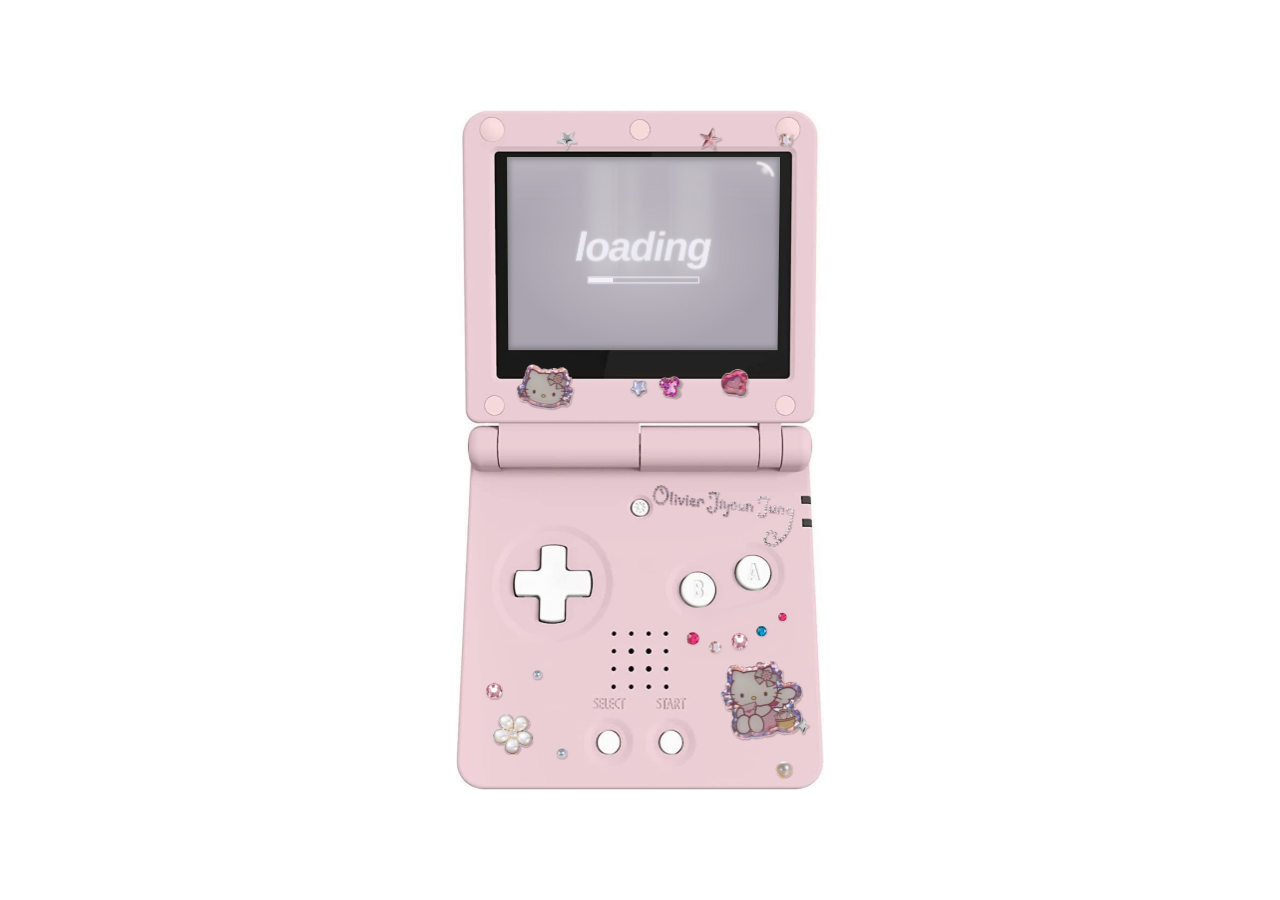
==== index.html @ 1cf64d6c "Show venues under each selected work; mark presented talks; drop two in-progress items - Add the ven" ====
<!DOCTYPE html>
<html lang="en">
<head>
<meta charset="UTF-8">
<meta name="viewport" content="width=device-width, initial-scale=1.0">
<title>Olivier Jiyoun Jung</title>
<meta name="description" content="Olivier Jiyoun Jung — speech, language, and the people between them.">
<link rel="preconnect" href="https://fonts.googleapis.com">
<link rel="preconnect" href="https://fonts.gstatic.com" crossorigin>
<link href="https://fonts.googleapis.com/css2?family=DotGothic16&family=Pixelify+Sans:wght@500;600&family=Roboto+Condensed:ital,wght@1,800&family=Arimo:ital,wght@1,700&display=swap" rel="stylesheet">
<link rel="preload" as="image" href="./assets/v2/gba.png">
<link rel="stylesheet" href="./site.css?v=20260922234842">
</head>
<body class="booting">

<!-- ═══ Boot: GBA loading screen ═══ -->
<section id="boot" class="view gba-view" aria-label="Loading">
  <div class="gba" id="boot-gba">
    <img class="gba-img" src="./assets/v2/gba.png" alt="A pink Game Boy Advance SP decorated with stickers and a rhinestone name sticker">
    <div class="lcd lcd-boot">
      <img src="./assets/v2/lcd-boot.jpg" alt="">
      <i class="boot-fill" id="boot-fill"></i>
      <span class="sr">Olivier Jiyoun Jung — loading</span>
    </div>
    <button class="hot hot-a" data-skip aria-label="A button — skip loading"></button>
    <button class="hot hot-start" data-skip aria-label="Start button — skip loading"></button>
  </div>
</section>
<div id="flash" aria-hidden="true"></div>

<main id="site">

<!-- ═══ Home: Finder ═══ -->
<section id="home" class="view finder-view" aria-label="Home">
<div class="stage stage-home">
  <div class="win win-home">
    <div class="win-title"><span class="box close" aria-hidden="true"></span><h1>olivier's icons ♪</h1><span class="box zoom" aria-hidden="true"></span><span class="box collapse" aria-hidden="true"></span></div>
    <div class="win-info">7 items, 2026 MB available</div>
    <div class="win-main"><div class="win-body">
      <nav class="folders" aria-label="Sections">
        <a class="folder" href="#about" data-go="about"><img src="./assets/v2/folder-1.png" alt=""><span>about me.1</span></a>
        <a class="folder" href="#academic" data-go="academic"><img src="./assets/v2/folder-2.png" alt=""><span>academic path.2</span></a>
        <a class="folder" href="#works" data-go="works"><img src="./assets/v2/folder-3.png" alt=""><span>selected works.3</span></a>
        <a class="folder" href="#research" data-go="research"><img src="./assets/v2/folder-4.png" alt=""><span>research &amp; work.4</span></a>
        <a class="folder" href="#instruments" data-go="instruments"><img src="./assets/v2/folder-5.png" alt=""><span>instruments of<br>the trade.5</span></a>
        <a class="folder" href="#honors" data-go="honors"><img src="./assets/v2/folder-6.png" alt=""><span>honors &amp; awards.6</span></a>
        <a class="folder" href="#guestbook" data-go="guestbook"><img src="./assets/v2/folder-7.png" alt=""><span>guestbook.7</span></a>
      </nav>
    </div>
      <div class="vs" aria-hidden="true"><i class="up"></i><i class="thumb"></i><i class="down"></i></div><div class="hs" aria-hidden="true"><i class="lt"></i><i class="rt"></i></div><div class="grow" aria-hidden="true"></div>
    </div>
  </div>

  <div class="alert" id="alert" role="dialog" aria-label="1 message from olivier">
    <img src="./assets/v2/popup.png" alt="message — 1 message from olivier">
    <button class="a-close" data-close-alert aria-label="Close message"></button>
    <button class="a-ok" data-go="say" aria-label="OK — open the message">OK</button>
  </div>
</div>
</section>

<!-- ═══ About me: PictoChat ═══ -->
<section id="about" class="view picto-view" aria-label="About me">
<div class="stage">
  <div class="picto">
    <div class="picto-head"><button class="xbox" data-home aria-label="Close">✕</button></div>
    <div class="picto-main">
      <div class="tools-wrap"><img class="tools" src="./assets/v2/tools.png" alt=""><button type="button" class="t-up" aria-label="Scroll up"></button><button type="button" class="t-down" aria-label="Scroll down"></button></div>
      <div class="memo memo-about">
        <div class="memo-row memo-top"><span class="tag">about me ♡</span></div>
        <div class="memo-text">
          <p>My research studies the quality of human conversation — and the points where it breaks down — through speech.</p>
          <p>I model dialogue from two directions at once: what is said, through language and LLM-based analysis, and how it is said, through prosody and timing. Each direction captures what the other misses, and reading them together surfaces what neither shows alone: depth and responsiveness in facilitated group dialogue, early traces of cognitive and affective decline in how a person talks, and the shifts in trust and memory that follow when a voice turns out to be synthetic.</p>
          <p>Working across Speech and Language Processing, Human–AI Interaction, and Computational Communication, I build interpretable models to understand how people communicate, connect, and respond through speech.</p>
          <p>Speech &amp; Language Processing · Human–AI Interaction · Computational Communication</p>
        </div>
      </div>
    </div>
    <img class="keyboard" src="./assets/v2/keyboard.png" alt="">
  </div>
</div>
</section>

<!-- ═══ Academic path ═══ -->
<section id="academic" class="view finder-view" aria-label="Academic path">
<div class="stage">
  <div class="win">
    <div class="win-title"><button class="box close" data-home aria-label="Close"></button><h2>academic path</h2><span class="box zoom" aria-hidden="true"></span><span class="box collapse" aria-hidden="true"></span></div>
    <div class="win-info">3 items</div>
    <div class="win-main"><div class="win-body">
      <div class="list cols-3">
        <div class="lh"><span>Degree</span><span>Institution</span><span>Period</span></div>
        <div class="lr"><div><b>M.A., Communication &amp; Media</b><small>Advisor: Prof. Jiyoung Kang<br>GPA 4.44 / 4.5 · expected Aug 2027</small></div><div>Ewha Womans University<span class="br"></span>Seoul</div><div>Mar 2025 —<span class="br dash"></span>Aug 2027</div></div>
        <div class="lr"><div><b>Exchange Student, Applied Science</b></div><div>University of Applied Sciences and Arts Northwestern Switzerland (FHNW)<span class="br"></span>Basel</div><div>Aug 2023 —<span class="br dash"></span>Feb 2024</div></div>
        <div class="lr"><div><b>B.A., Communication &amp; Media</b><small>Scranton Honors Program<br>GPA 4.32 / 4.5 · Summa Cum Laude</small></div><div>Ewha Womans University<span class="br"></span>Seoul</div><div>Mar 2021 —<span class="br dash"></span>Feb 2025</div></div>
      </div>
    </div>
      <div class="vs" aria-hidden="true"><i class="up"></i><i class="thumb"></i><i class="down"></i></div><div class="hs" aria-hidden="true"><i class="lt"></i><i class="rt"></i></div><div class="grow" aria-hidden="true"></div>
    </div>
  </div>
</div>
</section>

<!-- ═══ Selected works ═══ -->
<section id="works" class="view finder-view" aria-label="Selected works">
<div class="stage">
  <div class="win">
    <div class="win-title"><button class="box close" data-home aria-label="Close"></button><h2>selected works ♪</h2><span class="box zoom" aria-hidden="true"></span><span class="box collapse" aria-hidden="true"></span></div>
    <div class="win-info">10 items, 3 with links</div>
    <div class="win-main"><div class="win-body">
      <div class="list cols-works">
        <div class="lh"><span>Name</span><span>Status</span><span>Date</span><span>Link</span></div>
        <div class="lr doc on"><div><b>Listening Between the Lines: Joint Learning of ASR Embeddings and LLM-Augmented Linguistics for Dementia Detection</b><small>INTERSPEECH 2026</small></div><div>Accepted</div><div>2026</div><div><a href="https://arxiv.org/abs/2606.30675" target="_blank" rel="noopener">arXiv »</a></div></div>
        <div class="lr doc on"><div><b>LoRA-Tuned Large Language Models for Dementia Detection via Multi-View Speech-Derived Features</b><small>INTERSPEECH 2026</small></div><div>Accepted</div><div>2026</div><div><a href="https://arxiv.org/abs/2606.28445" target="_blank" rel="noopener">arXiv »</a></div></div>
        <div class="lr doc on"><div><b>South Korean V-Tuber Visual Conventions within Korea–Japan Cultural Circuits</b><small><i>Asian Communication Research</i>, 23(2)</small></div><div>Published</div><div>2026</div><div><a href="https://doi.org/10.20879/acr.2026.23.014" target="_blank" rel="noopener">DOI »</a></div></div>
        <div class="lr doc on"><div><b>Labeled AI Covers Reduce False Memories of Unlabeled Ones Without Improving Auditory Discrimination</b><small>Auditory Perception, Cognition, and Action Meeting (APCAM 2026)</small></div><div>Presented</div><div>2026</div><div class="na">—</div></div>
        <div class="lr doc on"><div><b>Comparing Neural Responses to Human and Social Robot Interlocutors: An EEG Study on CASA and Perceived Pleasantness, Importance, and Cooperativeness</b><small>International Communication Association (ICA) 76th Annual Conference</small></div><div>Presented</div><div>2026</div><div class="na">—</div></div>
        <div class="lr doc on"><div><b>Analyzing V-Tuber Visual Tropes in South Korea Through Korea–Japan Media Circuits</b><small>National Communication Association (NCA) 111th Annual Convention</small></div><div>Presented</div><div>2025</div><div class="na">—</div></div>
        <div class="lr doc"><div><b>Hearing Is Not Remembering: Labeled AI Exposure Protects Memory Without Improving Discrimination of Deepfake Audio</b><small>ACM CHI 2027</small></div><div>Under Review</div><div>2027</div><div class="na">—</div></div>
        <div class="lr doc"><div><b>Toward a Neurocognitive Account of CASA: EEG Evidence from Human and ChatGPT-Enabled Social Robot Conversation</b><small><i>Computers in Human Behavior</i></small></div><div>Under Review</div><div>2026</div><div class="na">—</div></div>
        <div class="lr doc"><div><b>How Policy Shapes Media Narratives of Environmental Risk: A Nine-Year Analysis of Particulate Matter News Coverage in South Korea</b></div><div>In Progress</div><div>2026</div><div class="na">—</div></div>
        <div class="lr doc"><div><b>Multimodal Depression Detection from Clinical Interviews via Speech-Text Feature Fusion</b></div><div>In Progress</div><div class="na">—</div><div class="na">—</div></div>
      </div>
    </div>
      <div class="vs" aria-hidden="true"><i class="up"></i><i class="thumb"></i><i class="down"></i></div><div class="hs" aria-hidden="true"><i class="lt"></i><i class="rt"></i></div><div class="grow" aria-hidden="true"></div>
    </div>
  </div>
</div>
</section>

<!-- ═══ Research & work ═══ -->
<section id="research" class="view finder-view" aria-label="Research and work">
<div class="stage">
  <div class="win">
    <div class="win-title"><button class="box close" data-home aria-label="Close"></button><h2>research &amp; work</h2><span class="box zoom" aria-hidden="true"></span><span class="box collapse" aria-hidden="true"></span></div>
    <div class="win-info">4 items, 2 current</div>
    <div class="win-main"><div class="win-body">
      <div class="list cols-3">
        <div class="lh"><span>Role</span><span>Organization</span><span>Period</span></div>
        <div class="lr"><div><b>Research Collaborator</b><small>Operationalizing interpersonal communication constructs — self-disclosure, partner responsiveness, narrative structure — as measurable features of group dialogue.<br>Leading the audio analysis, building a speech pipeline to test how prosody complements text-based measures.</small></div><div>MIT Media Lab<span class="br"></span>Center for Constructive Communication<span class="br"></span>Cambridge, MA</div><div>May 2026 —<span class="br dash"></span>Present</div></div>
        <div class="lr"><div><b>AI Research Scientist Intern</b><small>Developed speech AI and LLM systems; extracted discourse and conversational features.<br>Implemented and fine-tuned deep models in PyTorch for speech &amp; language processing.</small></div><div>NAVER Cloud<span class="br"></span>HCX Application AI Modeling Team<span class="br"></span>Seongnam</div><div>Nov 2025 —<span class="br dash"></span>May 2026</div></div>
        <div class="lr"><div><b>Graduate Research Assistant</b><small>Independent research on AI-mediated communication and computational media.<br>Interdisciplinary collaborations across communication, HCI, and AI.</small></div><div>Ewha Womans University<span class="br"></span>Division of Communication &amp; Media<span class="br"></span>Seoul</div><div>Mar 2025 —<span class="br dash"></span>Present</div></div>
        <div class="lr"><div><b>Teaching Assistant</b><small>Supported instruction for Communication and Society.</small></div><div>Ewha Womans University<span class="br"></span>Communication and Society<span class="br"></span>Seoul</div><div>2025</div></div>
      </div>
    </div>
      <div class="vs" aria-hidden="true"><i class="up"></i><i class="thumb"></i><i class="down"></i></div><div class="hs" aria-hidden="true"><i class="lt"></i><i class="rt"></i></div><div class="grow" aria-hidden="true"></div>
    </div>
  </div>
</div>
</section>

<!-- ═══ Instruments ═══ -->
<section id="instruments" class="view finder-view" aria-label="Instruments of the trade">
<div class="stage">
  <div class="win">
    <div class="win-title"><button class="box close" data-home aria-label="Close"></button><h2>instruments of the trade</h2><span class="box zoom" aria-hidden="true"></span><span class="box collapse" aria-hidden="true"></span></div>
    <div class="win-info">4 groups, 19 tools</div>
    <div class="win-main"><div class="win-body">
      <div class="list cols-2">
        <div class="lh"><span>Category</span><span>Tools</span></div>
        <div class="lr"><div><b>Programming</b></div><div class="big">Python · R · JavaScript · LaTeX</div></div>
        <div class="lr"><div><b>Machine Learning</b></div><div class="big">PyTorch · Deep Learning · NLP · LLM Fine-tuning · Speech Processing · Computer Vision</div></div>
        <div class="lr"><div><b>Research</b></div><div class="big">SPSS · PsychoPy · EEG · Unreal Engine (VR)</div></div>
        <div class="lr"><div><b>Audio &amp; Creative</b></div><div class="big">Ableton Live · Logic Pro · Melodyne · Adobe Photoshop · Microsoft Office</div></div>
      </div>
    </div>
      <div class="vs" aria-hidden="true"><i class="up"></i><i class="thumb"></i><i class="down"></i></div><div class="hs" aria-hidden="true"><i class="lt"></i><i class="rt"></i></div><div class="grow" aria-hidden="true"></div>
    </div>
  </div>
</div>
</section>

<!-- ═══ Honors ═══ -->
<section id="honors" class="view finder-view" aria-label="Honors and awards">
<div class="stage">
  <div class="win">
    <div class="win-title"><button class="box close" data-home aria-label="Close"></button><h2>honors &amp; awards</h2><span class="box zoom" aria-hidden="true"></span><span class="box collapse" aria-hidden="true"></span></div>
    <div class="win-info">7 items</div>
    <div class="win-main"><div class="win-body">
      <div class="list cols-3">
        <div class="lh"><span>Award</span><span>Awarded by</span><span>Year</span></div>
        <div class="lr"><div><b>Excellence Ewha-in Scholarship</b><small>$10,000</small></div><div>Ewha Womans University</div><div>2025–2026</div></div>
        <div class="lr"><div><b>Summa Cum Laude</b></div><div>Ewha Womans University</div><div>2025</div></div>
        <div class="lr"><div><b>Student Travel Grant</b><small>NCA 111th Convention</small></div><div>National Communication Association</div><div>2025</div></div>
        <div class="lr"><div><b>Departmental Academic Excellence Scholarship</b></div><div>Ewha Womans University</div><div>2024</div></div>
        <div class="lr"><div><b>FHNW International Merit Scholarship</b></div><div>University of Applied Sciences and Arts Northwestern Switzerland</div><div>2023</div></div>
        <div class="lr"><div><b>Excellence Award</b><small>5th Investigative Reporting Contest</small></div><div>Korea News Agency Commission</div><div>2022</div></div>
        <div class="lr"><div><b>Highest Honors</b><small>all semesters</small></div><div>Ewha Womans University</div><div>2021–2025</div></div>
      </div>
    </div>
      <div class="vs" aria-hidden="true"><i class="up"></i><i class="thumb"></i><i class="down"></i></div><div class="hs" aria-hidden="true"><i class="lt"></i><i class="rt"></i></div><div class="grow" aria-hidden="true"></div>
    </div>
  </div>
</div>
</section>

<!-- ═══ Guestbook: rate + write (PictoChat) ═══ -->
<section id="guestbook" class="view picto-view" aria-label="Guestbook — leave a note">
<div class="stage">
  <form class="picto" id="gb-form" autocomplete="off">
    <div class="picto-head"><button type="button" class="xbox" data-home aria-label="Close">✕</button></div>
    <div class="picto-main">
      <div class="tools-wrap"><img class="tools" src="./assets/v2/tools.png" alt=""><button type="button" class="t-up" aria-label="Scroll up"></button><button type="button" class="t-down" aria-label="Scroll down"></button></div>
      <div class="memo memo-about memo-gb">
        <div class="memo-row memo-top"><span class="tag">guestbook ♡</span></div>
        <div class="memo-text">
          <p>rate your experience, then leave a note ♡</p>
          <div class="gb-line"><span class="gb-lab">hearts</span><span class="stars" id="rate-stars" role="radiogroup" aria-label="Rating">
            <button type="button" data-v="1" aria-label="1 heart"></button><button type="button" data-v="2" aria-label="2 hearts"></button><button type="button" data-v="3" aria-label="3 hearts"></button><button type="button" data-v="4" aria-label="4 hearts"></button><button type="button" data-v="5" aria-label="5 hearts"></button>
          </span></div>
          <label class="gb-line"><span class="gb-lab">nickname</span><input id="gb-name" maxlength="30" placeholder="your name"></label>
          <label class="gb-line"><span class="gb-lab">message</span><input id="gb-message" maxlength="100" placeholder="say something nice ♡"></label>
        </div>
      </div>
    </div>
    <div class="kb-wrap">
      <img class="keyboard" src="./assets/v2/keyboard.png" alt="">
      <button type="submit" class="hot hot-enter" aria-label="Enter — sign the guestbook"></button>
      <button type="submit" class="hot hot-send" aria-label="Send — sign the guestbook"></button>
    </div>
  </form>
</div>
</section>

<!-- ═══ Guestbook: wall ═══ -->
<section id="wall" class="view finder-view" aria-label="Guestbook entries">
<div class="stage">
  <div class="win">
    <div class="win-title"><button class="box close" data-home aria-label="Close"></button><h2>guestbook ♪</h2><span class="box zoom" aria-hidden="true"></span><span class="box collapse" aria-hidden="true"></span></div>
    <div class="win-info" id="gb-info">loading entries…</div>
    <div class="win-main"><div class="win-body">
      <div class="list cols-gb" id="gb-list">
        <div class="lh"><span>Nickname</span><span>Message</span><span>Date</span></div>
      </div>
    </div>
      <div class="vs" aria-hidden="true"><i class="up"></i><i class="thumb"></i><i class="down"></i></div><div class="hs" aria-hidden="true"><i class="lt"></i><i class="rt"></i></div><div class="grow" aria-hidden="true"></div>
    </div>
  </div>
</div>
</section>

<!-- ═══ Say hello: GBA message ═══ -->
<section id="say" class="view gba-view" aria-label="Say hello">
  <div class="gba" id="say-gba">
    <img class="gba-img" src="./assets/v2/gba.png" alt="">
    <div class="lcd lcd-msg">
      <img src="./assets/v2/lcd-say.jpg" alt="olivier: open to research collabs, speaking invitations and good conversations">
      <a class="row r-email" href="mailto:olivierjiyounjung@gmail.com"><span class="sr">Email</span></a>
      <a class="row r-li" href="https://www.linkedin.com/in/olivier-jiyoun-jung-290287389" target="_blank" rel="noopener"><span class="sr">LinkedIn</span></a>
      <a class="row r-cv" href="./CV_OJJ.pdf" target="_blank"><span class="sr">CV (PDF)</span></a>
      <button class="row r-back" data-home><span class="sr">Back</span></button>
    </div>
    <button class="hot hot-a" data-home aria-label="A button — back home"></button>
    <button class="hot hot-b" data-home aria-label="B button — back home"></button>
    <button class="hot hot-dpad" data-home aria-label="D-pad — back home"></button>
    <button class="hot hot-start" data-home aria-label="Start — back home"></button>
  </div>
</section>

</main>

<script src="./site.js?v=20260922234842"></script>
</body>
</html>
---- site.css ----
/* Olivier Jiyoun Jung — v2 "pink Game Boy + Mac OS 8" site.
   Palette and sizes follow the Figma file "olivierjyjung — welcome redesign". */
:root {
  --bg: #FCE9F1;        /* window / pictochat background */
  --panel: #FEEDF7;     /* buttons, info bar, memo */
  --pink: #FFB9E7;      /* the one accent pink */
  --choc: #7B4F3A;      /* outlines, arrows */
  --choc-dk: #5E3A2A;   /* window edge + shadow */
  --gray: #ABA1AA;
  --ink: #1A0714;
  --sub: #7A4E68;
  --link: #D6479C;
  --pix: 'DotGothic16', 'MS Gothic', monospace;
}
* { box-sizing: border-box; }
html, body { margin: 0; }
body { background: #fff; color: var(--ink); font-family: var(--pix); }
button { font: inherit; color: inherit; background: none; border: 0; padding: 0; cursor: pointer; }
a { color: inherit; }
img { display: block; }

/* ─── views (desktop: one at a time) ─── */
.view { min-height: 100vh; min-height: 100dvh; display: none; align-items: center; justify-content: center; padding: 48px 24px; }
.view.on { display: flex; animation: fadeIn .25s ease-out; }
@keyframes fadeIn { from { opacity: 0; } }
body.booting #site { display: none; }
body:not(.booting) #boot { display: none; }
#boot { display: flex; }

/* ─── Game Boy ─── */
.gba { position: relative; height: min(88vh, 680px); aspect-ratio: 737 / 1360; }
.gba-img { width: 100%; height: 100%; user-select: none; -webkit-user-drag: none; }
.lcd {
  position: absolute; left: 13.84%; top: 6.9%; width: 74.15%; height: 28.42%;
  clip-path: polygon(0 0, 100% 0, 99.01% 100%, .49% 100%);
  container-type: inline-size; overflow: hidden;
}
.lcd-in { position: absolute; inset: 0; }
.hot { position: absolute; border-radius: 50%; background: transparent; transform: translate(-50%, -50%); }
.hot:focus-visible { outline: 2px dashed var(--link); }
.hot-a     { left: 80.7%; top: 67.8%; width: 11%; aspect-ratio: 1; }
.hot-b     { left: 65.7%; top: 70.5%; width: 11%; aspect-ratio: 1; }
.hot-dpad  { left: 26.7%; top: 69.6%; width: 20%; aspect-ratio: 1; }
.hot-start { left: 58.3%; top: 92.8%; width: 9%;  aspect-ratio: 1; }

/* boot LCD — Figma render of the IMG_7905 loading screen; only the bar fill is live */
.lcd > img { position: absolute; inset: 0; width: 100%; height: 100%; }
.boot-fill { position: absolute; left: 30.055%; top: 52.52%; height: 2.07%; width: 3.19%; background: #F4F2F8; box-shadow: 0 0 1.4cqw rgba(255,255,255,.4); }
.sr { position: absolute; width: 1px; height: 1px; overflow: hidden; clip: rect(0 0 0 0); white-space: nowrap; }

/* boot → home: zoom into the LCD, flash white */
#boot-gba { transform-origin: 50% 21%; transition: transform .6s ease-in; }
#boot.zoom #boot-gba { transform: scale(4.6); }
#flash { position: fixed; inset: 0; background: #fff; opacity: 0; pointer-events: none; z-index: 50; transition: opacity .45s ease-out; }
#flash.on { opacity: 1; transition-duration: .5s; transition-timing-function: ease-in; }

/* say-hi LCD — Figma render; menu rows are link hotspots */
.lcd .row { position: absolute; left: 5.72%; width: 87.45%; height: 10.69%; display: block; }
.r-email { top: 53.89%; } .r-li { top: 64.47%; } .r-cv { top: 75.04%; }
.lcd .r-back { left: 79%; top: 86.5%; width: 17%; height: 11%; }
.lcd .row:hover, .lcd .row:focus-visible { background: rgba(46,42,51,.16); outline: none; }
.lcd .r-email:hover, .lcd .r-email:focus-visible { background: rgba(255,255,255,.12); }
#say.buzz #say-gba { animation: buzz .32s linear 1; }
@keyframes buzz { 0%,100% { transform: none; } 15% { transform: translateX(9px); } 35% { transform: translateX(-8px); } 55% { transform: translateX(6px); } 75% { transform: translateX(-4px); } }
#say.dim .lcd-msg > img { filter: brightness(.8); }

/* ─── Mac OS 8 Finder window ─── */
.win { position: relative; width: min(960px, 100%); background: var(--bg); border: 2px solid var(--choc-dk); box-shadow: 4px 4px 0 rgba(94,58,42,.22); display: flex; flex-direction: column; }
.win-home { width: min(820px, 100%); }
.win-title { position: relative; height: 38px; display: flex; align-items: center; justify-content: center; }
.win-title::before { content: ''; position: absolute; left: 44px; right: 76px; top: 9px; height: 22px;
  background: repeating-linear-gradient(var(--pink) 0 1.5px, #fff 1.5px 2.5px, transparent 2.5px 4px); }
.win-title h1, .win-title h2 { position: relative; margin: 0; padding: 0 10px; background: var(--bg); font: 20px/29px var(--pix); font-weight: 400; }
.box { position: absolute; top: 8px; width: 22px; height: 22px; background: var(--panel); border: 1.5px solid var(--choc);
  box-shadow: inset 2px 2px 0 #fff, inset -2px -2px 0 var(--pink); }
.box.close { left: 12px; } .box.zoom { right: 40px; } .box.collapse { right: 12px; }
.box.zoom::after { content: ''; position: absolute; left: 3.5px; top: 3.5px; width: 12px; height: 10px; border: 1.5px solid var(--choc); }
.box.collapse::after { content: ''; position: absolute; left: 3.5px; width: 12px; top: 4.5px; height: 6.5px; border-top: 1.5px solid var(--choc); border-bottom: 1.5px solid var(--choc); }
button.box:hover { background: var(--pink); }
.win-info { margin: 2px 8px 6px; height: 44px; display: flex; align-items: center; justify-content: center; background: var(--panel); border: 1.5px solid var(--pink); font-size: 19px; position: relative; }
.win-info::before { content: ''; position: absolute; left: 11px; top: 9px; width: 20px; height: 20px;
  background: linear-gradient(90deg, var(--pink) 1px, transparent 1px 6px, var(--pink) 6px 7px, transparent 7px) 0 0 / 7px 7px,
              linear-gradient(var(--pink) 1px, transparent 1px 6px, var(--pink) 6px 7px, transparent 7px) 0 0 / 7px 7px; }
.win-main { display: grid; grid-template-columns: minmax(0, 1fr) 32px; grid-template-rows: auto 32px; margin: 0 8px 8px; }
.win-body { background: #fff; border: 1.5px solid var(--pink); border-right: 0; overflow-y: auto; overscroll-behavior: contain; scrollbar-width: none; }
.win-body::-webkit-scrollbar { display: none; }
.vs, .hs, .grow { position: relative; user-select: none; background: var(--panel); border: 1.5px solid var(--pink); }
.hs { border-top: 0; } .grow { border-top: 0; border-left: 0; }
.vs i, .hs i { position: absolute; width: 32px; height: 32px; background: var(--panel); border: 1.5px solid var(--choc); box-shadow: inset 2px 2px 0 #fff, inset -2px -2px 0 var(--pink); }
.vs .up { left: -1.5px; top: -1.5px; } .vs .down { left: -1.5px; bottom: -1.5px; }
.vs .thumb { left: .5px; top: 38.5px; width: 28px; height: 34px;
  background: repeating-linear-gradient(var(--choc) 0 1.5px, transparent 1.5px 5px) 6px 8px / 16px 17px no-repeat var(--panel); }
.hs .lt { left: -1.5px; top: -1.5px; } .hs .rt { right: -1.5px; top: -1.5px; }
.vs .up::after, .vs .down::after, .hs .lt::after, .hs .rt::after { content: ''; position: absolute; border: solid transparent; }
.vs .up::after { left: 7.5px; top: 10.5px; border-width: 0 7px 8px; border-bottom-color: var(--choc); }
.vs .down::after { left: 7.5px; top: 10.5px; border-width: 8px 7px 0; border-top-color: var(--choc); }
.hs .lt::after { left: 10.5px; top: 7.5px; border-width: 7px 8px 7px 0; border-right-color: var(--choc); }
.hs .rt::after { left: 10.5px; top: 7.5px; border-width: 7px 0 7px 8px; border-left-color: var(--choc); }
.grow::after { content: ''; position: absolute; left: 6px; top: 6px; width: 18px; height: 18px;
  background: url("data:image/svg+xml,%3Csvg xmlns='http://www.w3.org/2000/svg' viewBox='0 0 18 18'%3E%3Cpath d='M0 18L18 0M6 18L18 6M12 18L18 12' stroke='%237B4F3A' stroke-width='1.5'/%3E%3C/svg%3E"); }

/* home folders — positions from the Figma home frame */
.win-home .win-body { height: 384px; max-height: none; }
.folders { position: relative; height: 100%; }
.folder { position: absolute; width: 170px; height: 110px; text-decoration: none; font-size: 16px; line-height: 19px; text-align: center; }
.folder img { width: 76px; height: 76px; margin-left: 53px; }
.folder span { position: absolute; left: 0; right: 0; top: 70px; }
.folder:nth-child(1) { left: 25px;  top: 60px; } .folder:nth-child(2) { left: 205px; top: 60px; }
.folder:nth-child(3) { left: 395px; top: 60px; } .folder:nth-child(4) { left: 575px; top: 60px; }
.folder:nth-child(5) { left: 111px; top: 220px; } .folder:nth-child(6) { left: 301px; top: 220px; } .folder:nth-child(7) { left: 491px; top: 220px; }
.folder:hover span, .folder:focus-visible span { outline: none; }
.folder:hover span > *, .folder:focus-visible span { background: none; }
.folder:hover img, .folder:focus-visible img { filter: brightness(.88); }

/* lists */
.list { display: grid; font-size: 15px; }
.lh, .lr { display: grid; grid-template-columns: var(--cols); }
.cols-3 { --cols: 57% 27.6% 15.4%; }
.cols-2 { --cols: 28.5% 71.5%; }
.cols-works { --cols: 65.8% 14% 8.1% 12.1%; }
.cols-gb { --cols: 23% 60% 17%; }
.lh { position: sticky; top: 0; z-index: 1; }
.lh span { height: 28px; padding: 3px 12px 0; background: var(--panel); border: 1.5px solid var(--pink); border-left-width: 0; font-size: 16px; line-height: 22px; }
.lh span:first-child { position: relative; border-left-width: 0; padding-left: 14px; }
.cols-works .lh span:first-child, .cols-gb .lh span:first-child { padding-left: 34px; }
.lh span:first-child::after { content: ''; position: absolute; right: 8px; top: 10px; border: solid transparent; border-width: 6px 5px 0; border-top-color: var(--choc); }
.lr { border-bottom: 1px solid var(--pink); }
.lr > div { padding: 4px 12px 8px; font-size: 14px; line-height: 20px; }
.lr > div:first-child { padding-left: 14px; }
.lr > div:nth-child(2) { background: var(--panel); }
.lr b { display: block; font-weight: 400; font-size: 18px; line-height: 24px; }
.lr small { display: block; margin-top: 4px; font-size: 14px; line-height: 20px; color: var(--sub); }
.cols-works .lr b, .cols-gb .lr b { font-size: 15px; line-height: 20px; }
.cols-works .lr > div, .cols-gb .lr > div { font-size: 15px; }
.lr .big { font-size: 16px; line-height: 24px; }
.lr .na { color: var(--gray); }
.lr .br::before { content: '\A'; white-space: pre; }
.lr a { color: var(--link); }
.doc > div:first-child, .gb-row > div:first-child { position: relative; padding-left: 34px; }
.doc > div:first-child::before { content: ''; position: absolute; left: 10px; top: calc(50% - 2px); width: 14px; height: 17px; transform: translateY(-50%);
  background: #fff; border: 1.2px solid var(--choc); clip-path: polygon(0 0, 70% 0, 100% 24%, 100% 100%, 0 100%); }
.doc.on > div:first-child::before { background: var(--pink); }
.gb-row > div:first-child::before { content: ''; position: absolute; left: 11px; top: 13px; width: 16px; height: 14px;
  background: url("data:image/svg+xml,%3Csvg xmlns='http://www.w3.org/2000/svg' viewBox='0 0 7 6' shape-rendering='crispEdges'%3E%3Cpath d='M1 0h2v1H1zM4 0h2v1H4zM0 1h1v2H0zM3 1h1v1H3zM6 1h1v2H6zM1 3h1v1H1zM5 3h1v1H5zM2 4h1v1H2zM4 4h1v1H4zM3 5h1v1H3z' fill='%237B4F3A'/%3E%3Cpath d='M1 1h2v2H1zM4 1h2v2H4zM3 2h1v1H3zM2 3h3v1H2zM3 4h1v1H3z' fill='%23fff'/%3E%3C/svg%3E") center / contain no-repeat; image-rendering: pixelated; }
.gb-row.new { background: rgba(255,185,231,.35); }
.gb-row.new > div:first-child::before { filter: hue-rotate(0deg); background-image: url("data:image/svg+xml,%3Csvg xmlns='http://www.w3.org/2000/svg' viewBox='0 0 7 6' shape-rendering='crispEdges'%3E%3Cpath d='M1 0h2v1H1zM4 0h2v1H4zM0 1h1v2H0zM3 1h1v1H3zM6 1h1v2H6zM1 3h1v1H1zM5 3h1v1H5zM2 4h1v1H2zM4 4h1v1H4zM3 5h1v1H3z' fill='%237B4F3A'/%3E%3Cpath d='M1 1h2v2H1zM4 1h2v2H4zM3 2h1v1H3zM2 3h3v1H2zM3 4h1v1H3z' fill='%23FFB9E7'/%3E%3C/svg%3E"); }
.gb-row .stars-mini { color: var(--choc); margin-left: 8px; }

/* ─── Home alert — Figma render with live buttons ─── */
#home { position: relative; }
.alert { position: absolute; left: calc(50% + 146px); top: calc(50% + 166px); width: 248px; box-shadow: 3px 3px 0 rgba(94,58,42,.22); z-index: 2; }
.alert img { width: 100%; }
.alert.gone { display: none; }
.a-close, .a-ok { position: absolute; }
.a-close { left: 2.4%; top: 3.4%; width: 4.8%; height: 10.2%; }
.a-ok { left: 68.5%; top: 67.8%; width: 26.6%; height: 23.7%; border-radius: 9px; }
.a-ok:hover { background: rgba(255,185,231,.35); }

/* ─── PictoChat (about + guestbook) ─── */
.picto-view { background: var(--bg); }
.picto-view { padding-left: 12px; padding-right: 12px; }
.picto { width: min(1000px, 100%); display: flex; flex-direction: column; align-items: center; }
.picto-head { align-self: stretch; display: flex; justify-content: flex-end; align-items: center; gap: 10px; margin-bottom: 8px; font-size: 22px; }
.xbox { width: 30px; height: 30px; border: 2.5px solid var(--ink); background: #fff; font-size: 18px; line-height: 1; }
.xbox:hover { background: var(--pink); }
.picto-main { align-self: stretch; position: relative; display: flex; padding-left: 68px; }
.tools { position: absolute; left: 0; top: 0; width: 51px; height: 100%; object-fit: contain; image-rendering: pixelated; }
.memo { flex: 1; position: relative; background: var(--panel); border: 4px solid var(--ink); border-radius: 16px; padding: 10px; }
.memo::before { content: ''; position: absolute; inset: 4px; border: 3px solid var(--pink); border-radius: 12px; pointer-events: none; }
.memo-row { position: relative; display: flex; align-items: center; min-height: var(--row); border-bottom: 2.5px solid var(--pink); }
.memo-row:last-child { border-bottom: 0; }
.tag { align-self: stretch; display: flex; align-items: center; padding: 0 18px; background: var(--pink); border-right: 2.5px solid var(--pink); min-width: 196px; font-size: 24px; }
.tag.plain { background: none; min-width: 0; font-size: 26px; }
.memo-about { --row: 36px; }
.memo-about .tag { min-width: 0; }
.memo-top .deco { padding-left: 30px; font-size: 22px; white-space: nowrap; }
.memo-text { font-size: 21px; line-height: 36px; padding: 0 20px;
  background: repeating-linear-gradient(transparent 0 33.5px, var(--pink) 33.5px 36px); }
.memo-text p { margin: 0 0 36px; }
.memo-text p:last-child { margin-bottom: 0; }
.keyboard { width: min(559px, 76%); margin-top: 16px; image-rendering: auto; }

.stars { display: flex; align-items: center; gap: 6px; }
.stars button { width: 20px; height: 17px; background: url('./assets/v2/heart-empty.png') center / contain no-repeat; image-rendering: pixelated; }
.stars button.on { background-image: url('./assets/v2/heart-full.png'); }
.kb-wrap { position: relative; width: min(840px, 84%); margin-top: 16px; }
.kb-wrap .keyboard { width: 100%; margin: 0; }
.kb-wrap .hot { border-radius: 4px; transform: none; }
.hot-enter { left: 66.1%; top: 39.3%; width: 12.3%; height: 16.1%; }
.hot-send  { left: 87%;   top: .4%;   width: 13%;   height: 32.4%; }

/* ═══ Mobile: one long scrolling page ═══ */
@media (max-width: 720px) {
  .view { padding: 16px; }
  .stage { width: 100%; display: flex; flex-direction: column; align-items: stretch; }
  .stage-home .win-home, .stage-home .alert { position: relative; left: auto; top: auto; }
  .picto-view .stage { align-items: center; }
  .gba { height: auto; width: min(92vw, 380px); }
  #boot { min-height: 100dvh; }
  #say { padding: 28px 16px 60px; }

  .win-title { height: 30px; }
  .win-title::before { left: 34px; right: 60px; top: 7px; height: 16px; }
  .win-title h1, .win-title h2 { font-size: 16px; padding: 0 8px; }
  .box { top: 6px; width: 18px; height: 18px; }
  .box.close { left: 8px; } .box.zoom { right: 32px; } .box.collapse { right: 8px; }
  .box.zoom::after { width: 8px; height: 7px; }
  .win-info { height: 34px; font-size: 14px; margin: 2px 6px 6px; }
  .win-info::before { display: none; }
  .win-title h1, .win-title h2 { line-height: 22px; }
  .win-main { margin: 0 6px 6px; grid-template-columns: minmax(0, 1fr) 20px; grid-template-rows: auto 20px; }
  .win-body { max-height: calc(100dvh - 150px); overflow-y: auto; }
  .win-home .win-body { height: auto; max-height: none; overflow: visible; }
  .vs i, .hs i { width: 20px; height: 20px; }
  .vs .thumb { width: 16px; height: 24px; top: 24px; background-position: 3px 6px; background-size: 10px 12px; }
  .vs .up::after, .vs .down::after { left: 4px; top: 6px; border-width: 0 5px 6px; }
  .vs .down::after { border-width: 6px 5px 0; }
  .hs .lt::after, .hs .rt::after { left: 6px; top: 4px; border-width: 5px 6px 5px 0; }
  .hs .rt::after { border-width: 5px 0 5px 6px; }
  .grow::after { left: 3px; top: 3px; width: 12px; height: 12px; }

  .folders { display: grid; grid-template-columns: 1fr 1fr; row-gap: 26px; padding: 22px 8px 26px; height: auto; }
  .folder:nth-child(n) { position: static; width: auto; height: auto; display: flex; flex-direction: column; align-items: center; gap: 6px; font-size: 14px; line-height: 17px; }
  .folder img { width: 64px; height: 64px; margin: 0; transform: translateX(5px); }
  .folder span { position: static; }
  .alert { position: relative; left: auto; top: auto; margin: -14px 0 0 auto; width: 232px; }
  #home { flex-direction: column; align-items: stretch; }

  .lh { display: none; }
  .lr { display: block; padding: 10px 10px 10px 12px; }
  .lr > div { padding: 0; background: none !important; display: inline; font-size: 11px; line-height: 16px; color: var(--choc); }
  .lr > div:first-child { display: block; padding-left: 0; color: var(--ink); margin-bottom: 4px; }
  .lr > div:not(:first-child):not(:last-child)::after { content: ' · '; }
  .lr > div.na { display: none; }
  .lr b, .cols-works .lr b, .cols-gb .lr b { font-size: 14px; line-height: 19px; }
  .lr small { font-size: 11px; line-height: 15px; margin-top: 3px; }
  .lr .br::before { content: ' · '; white-space: normal; }
  .lr .br.dash::before { content: ' '; }
  .lr .big { font-size: 12px; line-height: 17px; }
  .doc > div:first-child, .gb-row > div:first-child { padding-left: 20px; }
  .doc > div:first-child::before { left: 0; top: 3px; transform: none; width: 11px; height: 14px; }
  .gb-row > div:first-child::before { left: 0; top: 3px; width: 13px; height: 11px; }
  .cols-2 .lr > div:last-child { color: var(--sub); }

  .picto-view { background: var(--bg); padding-top: 28px; padding-bottom: 28px; }
  .picto-head { font-size: 14px; padding-left: 0; }
  .xbox { width: 24px; height: 24px; font-size: 14px; border-width: 2px; }
  .picto-main { padding-left: 36px; }
  .tools { width: 30px; }
  .memo { border-width: 3px; border-radius: 12px; padding: 7px; }
  .memo::before { inset: 3px; border-width: 2px; border-radius: 9px; }
  .memo-about { --row: 26px; }
  .memo-row { border-bottom-width: 2px; }
  .tag { font-size: 13px; padding: 0 10px; min-width: 86px; }
  .memo-top .deco { font-size: 12px; padding-left: 12px; }
  .memo-text { font-size: 12px; line-height: 26px; padding: 0 8px; background: repeating-linear-gradient(transparent 0 24px, var(--pink) 24px 26px); }
  .memo-text p { margin-bottom: 26px; }
  .keyboard, .kb-wrap { width: 100%; }
  .stars { gap: 4px; }
  .stars button { width: 15px; height: 13px; }
}

@media (prefers-reduced-motion: reduce) {
  #boot-gba, #flash { transition: none; }
  #say.buzz #say-gba { animation: none; }
  .view.on { animation: none; }
}


/* ═══ Desktop stage: each screen is a Figma frame, scaled down to fit the window ═══ */
@media (min-width: 721px) {
  #site .view { padding: 16px; }
  .stage { width: 1024px; flex: none; display: flex; flex-direction: column; align-items: center; justify-content: center; padding: 32px 0; }
  .stage-home { position: relative; height: 768px; padding: 0; display: block; }
  .stage-home .win-home { position: absolute; left: 102px; top: 127px; width: 820px; }
  .stage-home .alert { left: 658px; top: 550px; }
  .picto-view .stage { background: var(--bg); }
  .finder-view .win-body { max-height: 560px; }
  .picto { width: 1000px; }
}

/* live Finder scrollbars */
.vs i, .hs i { cursor: inherit; }
.vs .up, .vs .down, .hs .lt, .hs .rt, .vs .thumb { pointer-events: auto; }
.vs .up:active, .vs .down:active, .hs .lt:active, .hs .rt:active { box-shadow: inset -2px -2px 0 #fff, inset 2px 2px 0 var(--pink); background-color: var(--pink); }
.vs .thumb { touch-action: none; }

/* zoom box: inner square dead centre */
.box.zoom::after { left: 50%; top: 50%; transform: translate(-50%, -50%); }

/* mocha cursors ("mocha mouse cursor" by @a cup of di) */
html, body { cursor: url('./assets/v2/cursor-mocha.png') 1 1, auto; }
a, button, [data-go], [data-home], .folder, .row, .hot, .vs i, .hs i, input { cursor: url('./assets/v2/cursor-mocha-hand.png') 4 1, pointer; }
input { cursor: text; }

/* ─── centre every glyph inside its box ─── */
.vs .up::after, .vs .down::after, .hs .lt::after, .hs .rt::after { left: 50% !important; top: 50% !important; transform: translate(-50%, -50%); }
.vs .thumb { background-position: center !important; background-size: 16px 16.5px !important; }
.box.collapse::after { left: 50%; top: 50%; transform: translate(-50%, -50%); }
.grow::after { left: 50%; top: 50%; transform: translate(-50%, -50%); }
@media (max-width: 720px) { .vs .thumb { background-size: 10px 11.5px !important; } }


/* ─── tool column: a real ▲▼ scroller ─── */
.tools-wrap { position: absolute; left: 0; top: 50%; transform: translateY(-50%); width: 51px; }
.tools-wrap .tools { position: static; width: 100%; height: auto; }
.tools-wrap button { position: absolute; left: 0; width: 100%; height: 6.5%; }
.t-up { top: 0; } .t-down { top: 12%; }
.tools-wrap button:active { background: rgba(255,185,231,.45); }
@media (min-width: 721px) {
  .memo-about .memo-text { max-height: 432px; overflow-y: auto; scrollbar-width: none; background-attachment: local; overscroll-behavior: contain; }
  .memo-about .memo-text::-webkit-scrollbar { display: none; }
  .finder-view .win-body { max-height: 400px; }
}
@media (max-width: 720px) { .tools-wrap { width: 30px; } }

/* guestbook: heart sits right next to the nickname */
.gb-row > div:first-child { padding-left: 14px !important; }
.gb-row > div:first-child::before { content: none !important; }
.gb-row b::before { content: ''; display: inline-block; width: 14px; height: 12px; margin-right: 6px; vertical-align: -1px; image-rendering: pixelated;
  background: url("data:image/svg+xml,%3Csvg xmlns='http://www.w3.org/2000/svg' viewBox='0 0 7 6' shape-rendering='crispEdges'%3E%3Cpath d='M1 0h2v1H1zM4 0h2v1H4zM0 1h1v2H0zM3 1h1v1H3zM6 1h1v2H6zM1 3h1v1H1zM5 3h1v1H5zM2 4h1v1H2zM4 4h1v1H4zM3 5h1v1H3z' fill='%237B4F3A'/%3E%3Cpath d='M1 1h2v2H1zM4 1h2v2H4zM3 2h1v1H3zM2 3h3v1H2zM3 4h1v1H3z' fill='%23fff'/%3E%3C/svg%3E") center / contain no-repeat; }
.gb-row.new b::before { background-image: url("data:image/svg+xml,%3Csvg xmlns='http://www.w3.org/2000/svg' viewBox='0 0 7 6' shape-rendering='crispEdges'%3E%3Cpath d='M1 0h2v1H1zM4 0h2v1H4zM0 1h1v2H0zM3 1h1v1H3zM6 1h1v2H6zM1 3h1v1H1zM5 3h1v1H5zM2 4h1v1H2zM4 4h1v1H4zM3 5h1v1H3z' fill='%237B4F3A'/%3E%3Cpath d='M1 1h2v2H1zM4 1h2v2H4zM3 2h1v1H3zM2 3h3v1H2zM3 4h1v1H3z' fill='%23FFB9E7'/%3E%3C/svg%3E"); }
.cols-gb .lh span:first-child { padding-left: 14px; }


/* keyboard ENTER key moved when CAPS was widened */
.hot-enter { left: 69.25%; top: 38.67%; width: 12.69%; height: 17.13%; }
.hot-send  { left: 87.1%; top: 0; width: 12.9%; height: 32.6%; }

/* ─── one X button everywhere (IMG_7949, recoloured) ─── */
.box.close, .xbox, .a-close { background: url('./assets/v2/x-box.png') center / 100% 100% no-repeat; border: 0; box-shadow: none; image-rendering: pixelated; }
.box.close { width: 22px; height: 24px; top: 7px; }
button.box.close:hover, .xbox:hover, .a-close:hover { filter: brightness(.95) saturate(1.3); background-color: transparent; }
.xbox { width: 28px; height: 30px; font-size: 0; }
.a-close { left: 2%; top: 2.5%; width: 5.6%; height: 12.7%; background-color: var(--panel); }
@media (max-width: 720px) { .box.close { width: 18px; height: 20px; top: 5px; } .xbox { width: 22px; height: 24px; } }


/* ─── every window button shares the X button's pixel bevel ─── */
.box.zoom, .box.collapse { width: 22px; height: 24px; top: 7px; border: 0; box-shadow: none; image-rendering: pixelated; background: center / 100% 100% no-repeat; }
.box.zoom { background-image: url('./assets/v2/btn-zoom.png'); }
.box.collapse { background-image: url('./assets/v2/btn-collapse.png'); }
.box.zoom::after, .box.collapse::after { content: none; }
.vs i, .hs i { border: 0 !important; box-shadow: none !important; image-rendering: pixelated; background: center / 100% 100% no-repeat !important; }
.vs i::after, .hs i::after { content: none !important; }
.vs .up { background-image: url('./assets/v2/btn-up.png') !important; }
.vs .down { background-image: url('./assets/v2/btn-down.png') !important; }
.hs .lt { background-image: url('./assets/v2/btn-left.png') !important; }
.hs .rt { background-image: url('./assets/v2/btn-right.png') !important; }
.vs .thumb { background-image: url('./assets/v2/btn-thumb.png') !important; width: 28px; height: 34px; left: 0; }
.vs .up:active, .vs .down:active, .hs .lt:active, .hs .rt:active, .vs .thumb:active { filter: brightness(.93); }
@media (max-width: 720px) {
  .box.zoom, .box.collapse { width: 18px; height: 20px; top: 5px; }
  .vs .thumb { width: 18px; height: 22px; left: 0; }
}

/* home dialog: smaller window, content left-aligned (Figma popup v3) */
.alert { width: 206px; }

.a-close { left: 2%; top: 2.6%; width: 7.2%; height: 15.5%; }
.a-ok { left: 62.1%; top: 63.5%; width: 32%; height: 26.9%; }
/* boot LCD: only the bar + "loading", centred */
.boot-fill { top: 41.14%; }

.vs .thumb { background-size: 100% 100% !important; background-position: center !important; }
/* loading label above the bar */
.boot-fill { top: 59.77%; }


/* ═══ Mobile v2: same click-through as desktop, one window per screen ═══ */
@media (max-width: 720px) {
  #site .view { min-height: 100dvh; padding: 14px 12px; align-items: center; }
  .stage { width: 100%; }
  /* home: dialog sits in the empty cell beside guestbook.7 */
  .stage-home { position: relative; }
  .stage-home .alert { position: absolute; left: auto; top: auto; right: 20px; bottom: 42px; width: 168px; margin: 0; z-index: 3; }
  /* works & guestbook: denser type */
  .cols-works .lr b, .cols-gb .lr b { font-size: 12px; line-height: 16px; }
  .cols-works .lr > div, .cols-gb .lr > div { font-size: 10px; line-height: 14px; }
  .cols-works .lr, .cols-gb .lr { padding: 7px 8px 7px 10px; }
  .doc > div:first-child { padding-left: 18px !important; }
  .doc > div:first-child::before { width: 10px; height: 13px; }
  .lr b { font-size: 13px; line-height: 17px; }
  .lr small { font-size: 10px; line-height: 14px; }
  .lr > div { font-size: 10px; line-height: 14px; }
  /* about: memo scrolls inside, keyboard stays */
  .memo-about .memo-text { max-height: calc(100dvh - 330px); overflow-y: auto; scrollbar-width: none; background-attachment: local; overscroll-behavior: contain; }
  .memo-about .memo-text::-webkit-scrollbar { display: none; }
  .picto-view .stage { justify-content: center; }
  #say { padding: 14px 12px; }
}

/* role / degree / award titles a size down */
@media (min-width: 721px) { .cols-3 .lr b, .cols-2 .lr b { font-size: 16px; line-height: 21px; } }

/* ─── mobile polish ─── */
@media (max-width: 720px) {
  /* works: status · date · link line centred */
  .cols-works .lr { text-align: center; }
  .cols-works .lr > div:first-child { text-align: left; }
  /* guestbook rate: a clear size down so everything fits */
  #guestbook .picto-head, #about .picto-head { font-size: 12px; gap: 6px; margin-bottom: 6px; }
  #guestbook .xbox, #about .xbox { width: 17px; height: 18px; }
}

/* dialog OK: smaller, drawn in CSS, blinking */
.a-ok { left: auto; top: auto; right: 12px; bottom: 10px; width: 46px; height: 21px; padding: 0; border: 2.5px solid var(--choc-dk); border-radius: 7px;
  background: var(--panel); box-shadow: inset 0 0 0 1.5px var(--panel), inset 0 0 0 2.5px var(--choc); font: 11px/1 var(--pix); color: var(--ink);
  animation: okBlink 1.1s steps(1, end) infinite; }
.a-ok:hover { background: var(--pink); animation: none; }
@keyframes okBlink { 50% { background: var(--pink); } }
@media (prefers-reduced-motion: reduce) { .a-ok { animation: none; } }
@media (max-width: 720px) { .a-ok { right: 9px; bottom: 7px; width: 38px; height: 17px; font-size: 9px; border-width: 2px; } }
/* loading label +10pt; dialog placement */
.boot-fill { top: 62.75%; }

@media (max-width: 720px) { .stage-home .alert { bottom: 72px; } }

/* ─── round 12 ─── */
/* dialog: message + OK both centred and smaller */
.a-ok { left: 50%; right: auto; bottom: 9px; transform: translateX(-50%); width: 40px; height: 18px; font-size: 10px; border-width: 2px; border-radius: 6px; }
@media (max-width: 720px) { .a-ok { left: 50%; right: auto; bottom: 6px; width: 32px; height: 15px; font-size: 8px; } }
/* stars: IMG_7952 in pink */
.stars button { image-rendering: pixelated; }
/* desktop About: the whole memo at a glance, no inner scroll */
@media (min-width: 721px) {
  .memo-about { --row: 30px; }
  .memo-about .memo-text { max-height: none; overflow: visible; font-size: 17px; line-height: 30px; background: repeating-linear-gradient(transparent 0 28px, var(--pink) 28px 30px); }
  .memo-about .memo-text p { margin-bottom: 30px; }
  .memo-about .tag { font-size: 20px; }
  .memo-top .deco { font-size: 18px; }
  #about .picto, #guestbook .picto { width: 860px; }
  #about .keyboard, #guestbook .kb-wrap { width: 460px; }
}

/* ─── round 13: narrower dialog, OK scales with it ─── */
.alert { width: 176px; container-type: inline-size; }

.a-close { left: 2.8%; top: 2.9%; width: 8%; height: 14%; }
.a-ok, .a-ok:hover { left: 50%; right: auto; top: auto; bottom: 8.7%; transform: translateX(-50%); width: 22.7%; height: 17.3%;
  font-size: 5.7cqw; border-width: 1.2cqw; border-radius: 3.4cqw; box-shadow: inset 0 0 0 .85cqw var(--panel), inset 0 0 0 1.4cqw var(--choc); }
@media (max-width: 720px) {
  .stage-home .alert { width: 150px; }
  .a-ok, .a-ok:hover { left: 50%; right: auto; bottom: 8.7%; width: 22.7%; height: 17.3%; font-size: 5.7cqw; border-width: 1.2cqw; }
}


/* ─── round 14 ─── */
/* desktop dialog tucked just under guestbook.7 */
@media (min-width: 721px) { .stage-home .alert { left: 665px; top: 532px; } }
/* smaller PictoChat close buttons */
.xbox, #guestbook .xbox, #about .xbox { width: 20px; height: 22px; }
@media (max-width: 720px) { .xbox, #guestbook .xbox, #about .xbox { width: 14px; height: 15px; } }
/* PictoChat close = same size as the Finder close box; no tool bar on phones */
.xbox, #guestbook .xbox, #about .xbox { width: 22px; height: 24px; }
@media (max-width: 720px) {
  .xbox, #guestbook .xbox, #about .xbox { width: 18px; height: 20px; }
  .tools-wrap { display: none; }
  .picto-main { padding-left: 0 !important; }
}

/* ─── guestbook = About me memo: tag, ruled lines, one field per line ─── */
.gb-line { display: flex; align-items: flex-start; height: 36px; }
.gb-lab { flex: none; width: 7em; color: var(--sub); }
.gb-line .stars { height: calc(100% - 2.5px); }
.gb-line input { flex: 1; min-width: 0; height: calc(100% - 2.5px); padding: 0 6px; border: 0; background: transparent; outline: none;
  font: inherit; color: var(--ink); }
.gb-line input::placeholder { color: var(--gray); }
.gb-line input:focus { background: rgba(255,255,255,.55); }
.memo-gb .memo-text { min-height: calc(8 * 36px); }
@media (min-width: 721px) {
  .gb-line { height: 30px; }
  .gb-line .stars, .gb-line input { height: 28px; }
  .memo-gb .memo-text { min-height: calc(10 * 30px); }
}
@media (max-width: 720px) {
  .gb-line { height: 26px; }
  .gb-line .stars, .gb-line input { height: 24px; }
  .gb-lab { width: 6.5em; }
  .memo-gb .memo-text { min-height: calc(6 * 26px); }
}

/* PictoChat close box on the left, over the memo's corner (like the Finder windows) */
.picto-head { justify-content: flex-start; padding-left: 68px; }
@media (max-width: 720px) { .picto-head, #guestbook .picto-head, #about .picto-head { padding-left: 0; } }

/* desktop: one toolbar size, flush against the memo; close box level with the memo's top, toolbar right under it */
@media (min-width: 721px) {
  .picto { position: relative; }
  .tools-wrap { width: 27px; left: auto; right: calc(100% - 64px); top: 30px; transform: none; }
  .picto-head { position: absolute; left: 37px; top: 0; width: 27px; margin: 0; padding: 0; justify-content: center; z-index: 1; }
}
/* phone guestbook: name and message side by side, no heart */
@media (max-width: 720px) {
  .cols-gb .lr { display: grid; grid-template-columns: 30% minmax(0, 1fr) auto; column-gap: 10px; align-items: baseline; }
  .cols-gb .lr > div, .cols-gb .lr > div:first-child { display: block; margin: 0; padding-left: 0 !important; }
  .cols-gb .lr > div::after { content: none !important; }
  .cols-gb .lr > div:last-child { color: var(--gray); }
  .gb-row b::before { content: none; }
  .cols-gb .lr b { overflow-wrap: anywhere; }
}
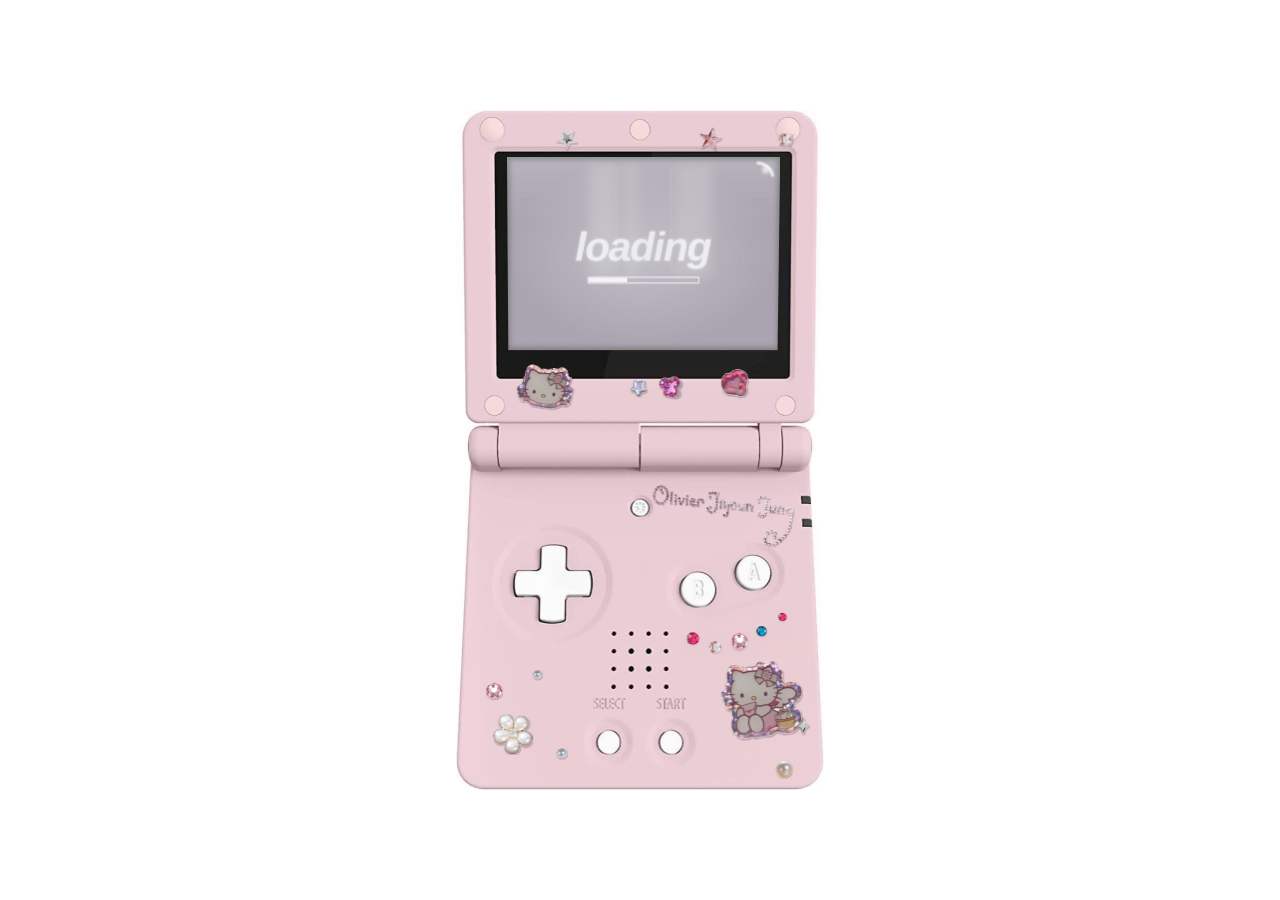
==== commit c99c6d6b: "Feature the AI alternatives study in the project cards Replace the synthetic voice card with the cha" ====
--- a/index.html
+++ b/index.html
@@ -9,7 +9,7 @@
 <link rel="preconnect" href="https://fonts.gstatic.com" crossorigin>
 <link href="https://fonts.googleapis.com/css2?family=DotGothic16&family=Pixelify+Sans:wght@500;600&family=Roboto+Condensed:ital,wght@1,800&family=Arimo:ital,wght@1,700&display=swap" rel="stylesheet">
 <link rel="preload" as="image" href="./assets/v2/gba.png">
-<link rel="stylesheet" href="./site.css?v=20260922234842">
+<link rel="stylesheet" href="./site.css?v=20261109c">
 </head>
 <body class="booting">
 
@@ -41,7 +41,7 @@
         <a class="folder" href="#about" data-go="about"><img src="./assets/v2/folder-1.png" alt=""><span>about me.1</span></a>
         <a class="folder" href="#academic" data-go="academic"><img src="./assets/v2/folder-2.png" alt=""><span>academic path.2</span></a>
         <a class="folder" href="#works" data-go="works"><img src="./assets/v2/folder-3.png" alt=""><span>selected works.3</span></a>
-        <a class="folder" href="#research" data-go="research"><img src="./assets/v2/folder-4.png" alt=""><span>research &amp; work.4</span></a>
+        <a class="folder" href="./CV_OJJ.pdf" target="_blank" rel="noopener"><img src="./assets/v2/folder-4.png" alt=""><span>full cv.4</span></a>
         <a class="folder" href="#instruments" data-go="instruments"><img src="./assets/v2/folder-5.png" alt=""><span>instruments of<br>the trade.5</span></a>
         <a class="folder" href="#honors" data-go="honors"><img src="./assets/v2/folder-6.png" alt=""><span>honors &amp; awards.6</span></a>
         <a class="folder" href="#guestbook" data-go="guestbook"><img src="./assets/v2/folder-7.png" alt=""><span>guestbook.7</span></a>
@@ -69,9 +69,9 @@
       <div class="memo memo-about">
         <div class="memo-row memo-top"><span class="tag">about me ♡</span></div>
         <div class="memo-text">
-          <p>My research studies the quality of human conversation — and the points where it breaks down — through speech.</p>
-          <p>I model dialogue from two directions at once: what is said, through language and LLM-based analysis, and how it is said, through prosody and timing. Each direction captures what the other misses, and reading them together surfaces what neither shows alone: depth and responsiveness in facilitated group dialogue, early traces of cognitive and affective decline in how a person talks, and the shifts in trust and memory that follow when a voice turns out to be synthetic.</p>
-          <p>Working across Speech and Language Processing, Human–AI Interaction, and Computational Communication, I build interpretable models to understand how people communicate, connect, and respond through speech.</p>
+          <p>I study how people talk to each other: what they say, and how they say it.</p>
+          <p>I combine language analysis with prosody and timing to build computational models that stay interpretable. That work has taken me from depth and responsiveness in facilitated group conversations to early signs of cognitive and affective decline in how a person talks.</p>
+          <p>I also run behavioral experiments on what happens to trust and memory when a voice turns out to be synthetic.</p>
           <p>Speech &amp; Language Processing · Human–AI Interaction · Computational Communication</p>
         </div>
       </div>
@@ -90,7 +90,7 @@
     <div class="win-main"><div class="win-body">
       <div class="list cols-3">
         <div class="lh"><span>Degree</span><span>Institution</span><span>Period</span></div>
-        <div class="lr"><div><b>M.A., Communication &amp; Media</b><small>Advisor: Prof. Jiyoung Kang<br>GPA 4.44 / 4.5 · expected Aug 2027</small></div><div>Ewha Womans University<span class="br"></span>Seoul</div><div>Mar 2025 —<span class="br dash"></span>Aug 2027</div></div>
+        <div class="lr"><div><b>M.A., Communication &amp; Media</b><small>Advisor: Prof. Jiyoung Kang<br>GPA 4.42 / 4.5 · expected Aug 2027</small></div><div>Ewha Womans University<span class="br"></span>Seoul</div><div>Mar 2025 —<span class="br dash"></span>Aug 2027</div></div>
         <div class="lr"><div><b>Exchange Student, Applied Science</b></div><div>University of Applied Sciences and Arts Northwestern Switzerland (FHNW)<span class="br"></span>Basel</div><div>Aug 2023 —<span class="br dash"></span>Feb 2024</div></div>
         <div class="lr"><div><b>B.A., Communication &amp; Media</b><small>Scranton Honors Program<br>GPA 4.32 / 4.5 · Summa Cum Laude</small></div><div>Ewha Womans University<span class="br"></span>Seoul</div><div>Mar 2021 —<span class="br dash"></span>Feb 2025</div></div>
       </div>
@@ -101,47 +101,51 @@
 </div>
 </section>
 
-<!-- ═══ Selected works ═══ -->
+<!-- ═══ Selected works: project cards ═══ -->
 <section id="works" class="view finder-view" aria-label="Selected works">
 <div class="stage">
   <div class="win">
     <div class="win-title"><button class="box close" data-home aria-label="Close"></button><h2>selected works ♪</h2><span class="box zoom" aria-hidden="true"></span><span class="box collapse" aria-hidden="true"></span></div>
-    <div class="win-info">10 items, 3 with links</div>
-    <div class="win-main"><div class="win-body">
+    <div class="win-info">3 projects, 4 more works</div>
+    <div class="win-main"><div class="win-body">
+      <div class="projects">
+        <article class="pj">
+          <div class="pj-art pj-art-depth" aria-hidden="true"></div>
+          <div class="pj-body">
+            <h3>What makes a conversation deep?</h3>
+            <div class="pj-org">MIT Media Lab · Center for Constructive Communication<br>May 2026 — Present</div>
+            <p>A framework for measuring depth in facilitated group dialogue, tied to how people sound through prosody and timing.</p>
+            <ul class="pj-stats"><li>215 conversations</li><li>7 constructs</li></ul>
+          </div>
+        </article>
+        <article class="pj">
+          <div class="pj-art pj-art-speech" aria-hidden="true"></div>
+          <div class="pj-body">
+            <h3>Hearing decline in speech</h3>
+            <div class="pj-org">NAVER Cloud · AI Modeling – Speech Team<br>Nov 2025 — Present</div>
+            <p>Speech and language models for early detection of cognitive decline, now extending to depression in clinical interviews.</p>
+            <ul class="pj-stats"><li>90.14% F1 on ADReSSo</li><li>prior best 87.32%</li><li>2 papers at INTERSPEECH 2026</li></ul>
+            <div class="pj-links"><a href="https://arxiv.org/abs/2606.30675" target="_blank" rel="noopener">arXiv (fusion) »</a><a href="https://arxiv.org/abs/2606.28445" target="_blank" rel="noopener">arXiv (LoRA) »</a><a href="https://clova.ai/tech-blog/%EB%AA%A9%EC%86%8C%EB%A6%AC%EC%97%90-%EB%8B%B4%EA%B8%B4-%EC%9D%B8%EC%A7%80-%EA%B1%B4%EA%B0%95%EC%9D%98-%EB%8B%A8%EC%84%9C-%EC%B9%98%EB%A7%A4-%EC%A1%B0%EA%B8%B0-%EC%8B%A0%ED%98%B8%EB%A5%BC-%EC%B0%BE" target="_blank" rel="noopener">CLOVA Tech Blog »</a></div>
+          </div>
+        </article>
+        <article class="pj">
+          <div class="pj-art pj-art-choice" aria-hidden="true"></div>
+          <div class="pj-body">
+            <h3>How should AI present alternatives?</h3>
+            <div class="pj-org">Ewha Womans University<br>with Prof. Jiyoung Kang</div>
+            <p>When people decide with an AI chatbot, does it matter whether ideas arrive one at a time or all at once, or whether past choices stay visible as a tree?</p>
+            <ul class="pj-stats"><li>2 × 2 experiment</li><li>CHI 2027 Late-Breaking Work · in progress</li></ul>
+          </div>
+        </article>
+      </div>
+      <div class="pj-more-head">more works</div>
       <div class="list cols-works">
-        <div class="lh"><span>Name</span><span>Status</span><span>Date</span><span>Link</span></div>
-        <div class="lr doc on"><div><b>Listening Between the Lines: Joint Learning of ASR Embeddings and LLM-Augmented Linguistics for Dementia Detection</b><small>INTERSPEECH 2026</small></div><div>Accepted</div><div>2026</div><div><a href="https://arxiv.org/abs/2606.30675" target="_blank" rel="noopener">arXiv »</a></div></div>
-        <div class="lr doc on"><div><b>LoRA-Tuned Large Language Models for Dementia Detection via Multi-View Speech-Derived Features</b><small>INTERSPEECH 2026</small></div><div>Accepted</div><div>2026</div><div><a href="https://arxiv.org/abs/2606.28445" target="_blank" rel="noopener">arXiv »</a></div></div>
-        <div class="lr doc on"><div><b>South Korean V-Tuber Visual Conventions within Korea–Japan Cultural Circuits</b><small><i>Asian Communication Research</i>, 23(2)</small></div><div>Published</div><div>2026</div><div><a href="https://doi.org/10.20879/acr.2026.23.014" target="_blank" rel="noopener">DOI »</a></div></div>
-        <div class="lr doc on"><div><b>Labeled AI Covers Reduce False Memories of Unlabeled Ones Without Improving Auditory Discrimination</b><small>Auditory Perception, Cognition, and Action Meeting (APCAM 2026)</small></div><div>Presented</div><div>2026</div><div class="na">—</div></div>
-        <div class="lr doc on"><div><b>Comparing Neural Responses to Human and Social Robot Interlocutors: An EEG Study on CASA and Perceived Pleasantness, Importance, and Cooperativeness</b><small>International Communication Association (ICA) 76th Annual Conference</small></div><div>Presented</div><div>2026</div><div class="na">—</div></div>
-        <div class="lr doc on"><div><b>Analyzing V-Tuber Visual Tropes in South Korea Through Korea–Japan Media Circuits</b><small>National Communication Association (NCA) 111th Annual Convention</small></div><div>Presented</div><div>2025</div><div class="na">—</div></div>
-        <div class="lr doc"><div><b>Hearing Is Not Remembering: Labeled AI Exposure Protects Memory Without Improving Discrimination of Deepfake Audio</b><small>ACM CHI 2027</small></div><div>Under Review</div><div>2027</div><div class="na">—</div></div>
-        <div class="lr doc"><div><b>Toward a Neurocognitive Account of CASA: EEG Evidence from Human and ChatGPT-Enabled Social Robot Conversation</b><small><i>Computers in Human Behavior</i></small></div><div>Under Review</div><div>2026</div><div class="na">—</div></div>
-        <div class="lr doc"><div><b>How Policy Shapes Media Narratives of Environmental Risk: A Nine-Year Analysis of Particulate Matter News Coverage in South Korea</b></div><div>In Progress</div><div>2026</div><div class="na">—</div></div>
-        <div class="lr doc"><div><b>Multimodal Depression Detection from Clinical Interviews via Speech-Text Feature Fusion</b></div><div>In Progress</div><div class="na">—</div><div class="na">—</div></div>
-      </div>
-    </div>
-      <div class="vs" aria-hidden="true"><i class="up"></i><i class="thumb"></i><i class="down"></i></div><div class="hs" aria-hidden="true"><i class="lt"></i><i class="rt"></i></div><div class="grow" aria-hidden="true"></div>
-    </div>
-  </div>
-</div>
-</section>
-
-<!-- ═══ Research & work ═══ -->
-<section id="research" class="view finder-view" aria-label="Research and work">
-<div class="stage">
-  <div class="win">
-    <div class="win-title"><button class="box close" data-home aria-label="Close"></button><h2>research &amp; work</h2><span class="box zoom" aria-hidden="true"></span><span class="box collapse" aria-hidden="true"></span></div>
-    <div class="win-info">4 items, 2 current</div>
-    <div class="win-main"><div class="win-body">
-      <div class="list cols-3">
-        <div class="lh"><span>Role</span><span>Organization</span><span>Period</span></div>
-        <div class="lr"><div><b>Research Collaborator</b><small>Operationalizing interpersonal communication constructs — self-disclosure, partner responsiveness, narrative structure — as measurable features of group dialogue.<br>Leading the audio analysis, building a speech pipeline to test how prosody complements text-based measures.</small></div><div>MIT Media Lab<span class="br"></span>Center for Constructive Communication<span class="br"></span>Cambridge, MA</div><div>May 2026 —<span class="br dash"></span>Present</div></div>
-        <div class="lr"><div><b>AI Research Scientist Intern</b><small>Developed speech AI and LLM systems; extracted discourse and conversational features.<br>Implemented and fine-tuned deep models in PyTorch for speech &amp; language processing.</small></div><div>NAVER Cloud<span class="br"></span>HCX Application AI Modeling Team<span class="br"></span>Seongnam</div><div>Nov 2025 —<span class="br dash"></span>May 2026</div></div>
-        <div class="lr"><div><b>Graduate Research Assistant</b><small>Independent research on AI-mediated communication and computational media.<br>Interdisciplinary collaborations across communication, HCI, and AI.</small></div><div>Ewha Womans University<span class="br"></span>Division of Communication &amp; Media<span class="br"></span>Seoul</div><div>Mar 2025 —<span class="br dash"></span>Present</div></div>
-        <div class="lr"><div><b>Teaching Assistant</b><small>Supported instruction for Communication and Society.</small></div><div>Ewha Womans University<span class="br"></span>Communication and Society<span class="br"></span>Seoul</div><div>2025</div></div>
-      </div>
+        <div class="lr doc"><div><b>Hearing Is Not Remembering: Labeled AI Exposure Protects Memory Without Improving Discrimination of Deepfake Audio</b><small>ACM CHI 2027 · related talk at APCAM 2026</small></div><div>Under Review</div><div>2027</div><div class="na">—</div></div>
+        <div class="lr doc on"><div><b>South Korean V-Tuber Visual Conventions within Korea–Japan Cultural Circuits</b><small><i>Asian Communication Research</i>, 23(2) · presented at NCA 2025</small></div><div>Published</div><div>2026</div><div><a href="https://doi.org/10.20879/acr.2026.23.014" target="_blank" rel="noopener">DOI »</a></div></div>
+        <div class="lr doc on"><div><b>Toward a Neurocognitive Account of CASA: EEG Evidence from Human and ChatGPT-Enabled Social Robot Conversation</b><small><i>International Journal of Human-Computer Interaction</i> · presented at ICA 2026</small></div><div>Accepted</div><div>2026</div><div class="na">—</div></div>
+        <div class="lr doc"><div><b>How Policy Shapes Media Narratives of Environmental Risk: A Nine-Year Analysis of Particulate Matter News Coverage in South Korea</b></div><div>Under Review</div><div>2026</div><div class="na">—</div></div>
+      </div>
+      <a class="pj-cv" href="./CV_OJJ.pdf" target="_blank" rel="noopener">full publication list in my CV (PDF) »</a>
     </div>
       <div class="vs" aria-hidden="true"><i class="up"></i><i class="thumb"></i><i class="down"></i></div><div class="hs" aria-hidden="true"><i class="lt"></i><i class="rt"></i></div><div class="grow" aria-hidden="true"></div>
     </div>
@@ -154,14 +158,15 @@
 <div class="stage">
   <div class="win">
     <div class="win-title"><button class="box close" data-home aria-label="Close"></button><h2>instruments of the trade</h2><span class="box zoom" aria-hidden="true"></span><span class="box collapse" aria-hidden="true"></span></div>
-    <div class="win-info">4 groups, 19 tools</div>
+    <div class="win-info">5 groups, 27 tools</div>
     <div class="win-main"><div class="win-body">
       <div class="list cols-2">
         <div class="lh"><span>Category</span><span>Tools</span></div>
-        <div class="lr"><div><b>Programming</b></div><div class="big">Python · R · JavaScript · LaTeX</div></div>
-        <div class="lr"><div><b>Machine Learning</b></div><div class="big">PyTorch · Deep Learning · NLP · LLM Fine-tuning · Speech Processing · Computer Vision</div></div>
-        <div class="lr"><div><b>Research</b></div><div class="big">SPSS · PsychoPy · EEG · Unreal Engine (VR)</div></div>
-        <div class="lr"><div><b>Audio &amp; Creative</b></div><div class="big">Ableton Live · Logic Pro · Melodyne · Adobe Photoshop · Microsoft Office</div></div>
+        <div class="lr"><div><b>Programming</b></div><div class="big">Python · R · JavaScript · LaTeX · Docker</div></div>
+        <div class="lr"><div><b>Machine Learning &amp; NLP</b></div><div class="big">PyTorch · Hugging Face Transformers · scikit-learn · LLM Fine-tuning (LoRA) · RAG · Computer Vision</div></div>
+        <div class="lr"><div><b>Speech &amp; Audio</b></div><div class="big">ASR (Whisper) · Speech Emotion Recognition · Prosodic Analysis (Praat) · Audio LLMs</div></div>
+        <div class="lr"><div><b>Research Methods</b></div><div class="big">Mixed-effects Models · Experimental &amp; Survey Design · Content Analysis · PsychoPy · SPSS · MNE-Python (EEG)</div></div>
+        <div class="lr"><div><b>Audio &amp; Creative</b></div><div class="big">Ableton Live · Melodyne · Logic Pro · Unreal Engine (VR) · Adobe Premiere Pro · Adobe Photoshop</div></div>
       </div>
     </div>
       <div class="vs" aria-hidden="true"><i class="up"></i><i class="thumb"></i><i class="down"></i></div><div class="hs" aria-hidden="true"><i class="lt"></i><i class="rt"></i></div><div class="grow" aria-hidden="true"></div>
@@ -175,11 +180,13 @@
 <div class="stage">
   <div class="win">
     <div class="win-title"><button class="box close" data-home aria-label="Close"></button><h2>honors &amp; awards</h2><span class="box zoom" aria-hidden="true"></span><span class="box collapse" aria-hidden="true"></span></div>
-    <div class="win-info">7 items</div>
+    <div class="win-info">9 items</div>
     <div class="win-main"><div class="win-body">
       <div class="list cols-3">
         <div class="lh"><span>Award</span><span>Awarded by</span><span>Year</span></div>
-        <div class="lr"><div><b>Excellence Ewha-in Scholarship</b><small>$10,000</small></div><div>Ewha Womans University</div><div>2025–2026</div></div>
+        <div class="lr"><div><b>SSK Graduate Assistantship</b><small>$6,700 / yr</small></div><div>Ewha Womans University</div><div>2026–2027</div></div>
+        <div class="lr"><div><b>SSK Travel Support</b><small>INTERSPEECH 2026 · $750</small></div><div>Ewha Womans University</div><div>2026</div></div>
+        <div class="lr"><div><b>Excellence Ewha-in Scholarship</b><small>$10,000</small></div><div>Ewha Womans University</div><div>2025–2027</div></div>
         <div class="lr"><div><b>Summa Cum Laude</b></div><div>Ewha Womans University</div><div>2025</div></div>
         <div class="lr"><div><b>Student Travel Grant</b><small>NCA 111th Convention</small></div><div>National Communication Association</div><div>2025</div></div>
         <div class="lr"><div><b>Departmental Academic Excellence Scholarship</b></div><div>Ewha Womans University</div><div>2024</div></div>
@@ -259,6 +266,6 @@
 
 </main>
 
-<script src="./site.js?v=20260922234842"></script>
+<script src="./site.js?v=20261109"></script>
 </body>
 </html>
--- a/site.css
+++ b/site.css
@@ -288,9 +288,8 @@
 /* zoom box: inner square dead centre */
 .box.zoom::after { left: 50%; top: 50%; transform: translate(-50%, -50%); }
 
-/* mocha cursors ("mocha mouse cursor" by @a cup of di) */
-html, body { cursor: url('./assets/v2/cursor-mocha.png') 1 1, auto; }
-a, button, [data-go], [data-home], .folder, .row, .hot, .vs i, .hs i, input { cursor: url('./assets/v2/cursor-mocha-hand.png') 4 1, pointer; }
+/* standard system cursors */
+a, button, [data-go], [data-home], .folder, .row, .hot, .vs i, .hs i { cursor: pointer; }
 input { cursor: text; }
 
 /* ─── centre every glyph inside its box ─── */
@@ -499,3 +498,33 @@
   .gb-row b::before { content: none; }
   .cols-gb .lr b { overflow-wrap: anywhere; }
 }
+
+/* ─── selected works: project cards ─── */
+.projects { display: grid; grid-template-columns: repeat(3, minmax(0, 1fr)); gap: 12px; padding: 12px; }
+.pj { display: flex; flex-direction: column; min-width: 0; background: var(--panel); border: 1.5px solid var(--choc); box-shadow: 2px 2px 0 rgba(94,58,42,.22); }
+/* project icons: 32x32 pixel art saved at 192x192 in assets/v2/ */
+.pj-art { flex: none; height: 116px; background: #fff center / 96px 96px no-repeat; border-bottom: 1.5px solid var(--pink); image-rendering: pixelated; }
+.pj-art-depth { background-image: url('./assets/v2/project-depth.png'); }
+.pj-art-speech { background-image: url('./assets/v2/project-speech.png'); }
+.pj-art-choice { background-image: url('./assets/v2/project-choice.png'); }
+.pj-body { flex: 1; display: flex; flex-direction: column; padding: 10px 12px 12px; }
+.pj h3 { margin: 0; font: 400 18px/23px var(--pix); }
+.pj-org { margin-top: 5px; font-size: 12px; line-height: 16px; color: var(--sub); }
+.pj p { margin: 9px 0 10px; font-size: 14px; line-height: 20px; }
+.pj-stats { display: flex; flex-wrap: wrap; gap: 5px; margin: 0; padding: 0; list-style: none; }
+.pj-stats li { padding: 1px 6px; background: var(--pink); font-size: 12px; line-height: 18px; }
+.pj-links { display: flex; flex-wrap: wrap; gap: 3px 12px; margin-top: auto; padding-top: 10px; font-size: 13px; line-height: 18px; }
+.pj-links a, .pj-cv { color: var(--link); }
+.pj-more-head { padding: 3px 14px; background: var(--panel); border-top: 1.5px solid var(--pink); border-bottom: 1.5px solid var(--pink); font-size: 16px; line-height: 22px; }
+.pj-cv { display: block; padding: 10px 14px 12px; font-size: 14px; line-height: 20px; }
+@media (max-width: 720px) {
+  .projects { grid-template-columns: minmax(0, 1fr); gap: 10px; padding: 10px; }
+  .pj-art { height: 88px; background-size: 64px 64px; }
+  .pj h3 { font-size: 15px; line-height: 20px; }
+  .pj-org { font-size: 10px; line-height: 14px; }
+  .pj p { font-size: 12px; line-height: 17px; }
+  .pj-stats li { font-size: 10px; line-height: 15px; }
+  .pj-links { font-size: 11px; line-height: 16px; }
+  .pj-more-head { font-size: 13px; line-height: 18px; padding: 3px 10px; }
+  .pj-cv { padding: 8px 10px 10px; font-size: 11px; line-height: 16px; }
+}
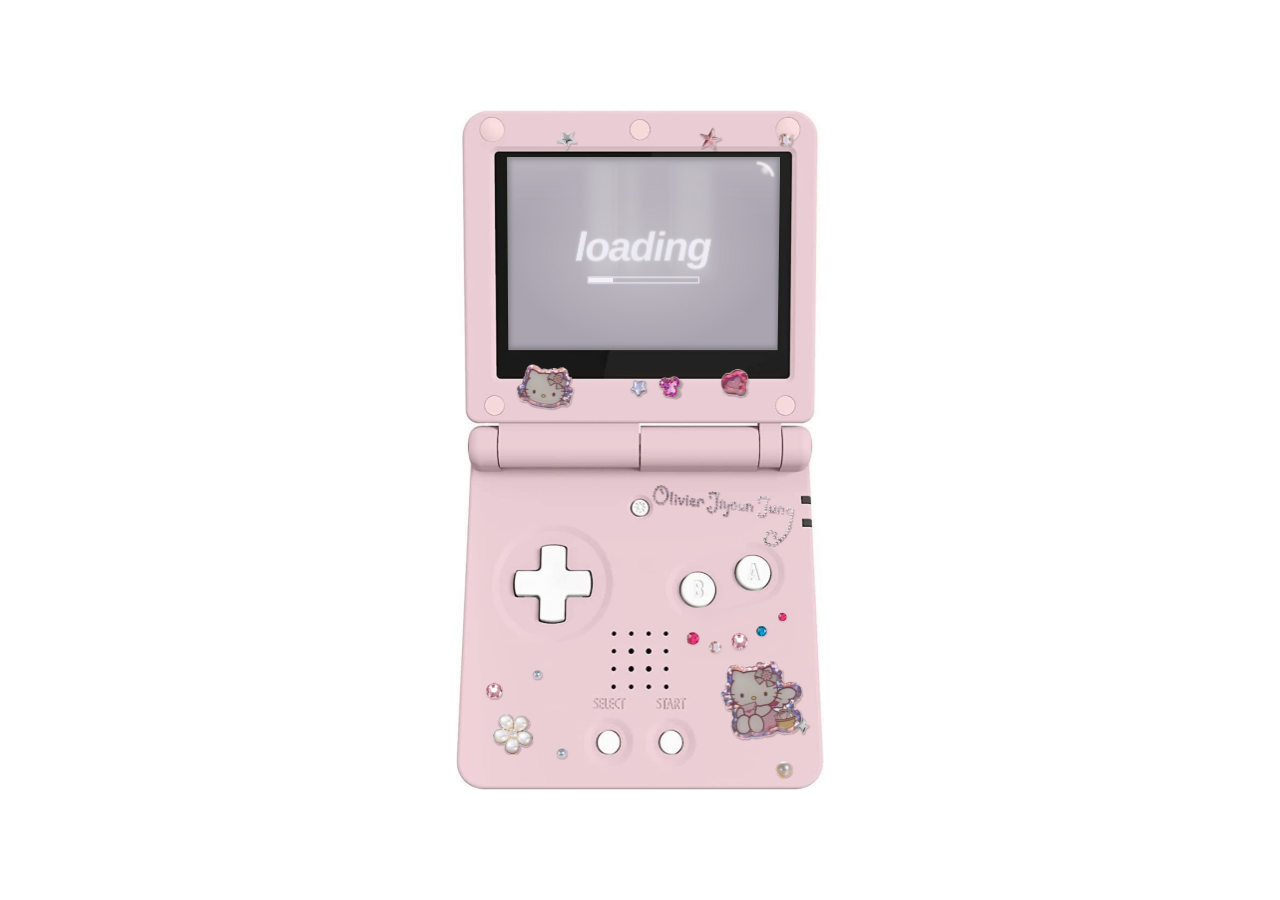
==== commit 27fc2560: "Make the boot screen a click-to-enter gate so every visit is logged The September rebuild dropped th" ====
--- a/index.html
+++ b/index.html
@@ -9,7 +9,7 @@
 <link rel="preconnect" href="https://fonts.gstatic.com" crossorigin>
 <link href="https://fonts.googleapis.com/css2?family=DotGothic16&family=Pixelify+Sans:wght@500;600&family=Roboto+Condensed:ital,wght@1,800&family=Arimo:ital,wght@1,700&display=swap" rel="stylesheet">
 <link rel="preload" as="image" href="./assets/v2/gba.png">
-<link rel="stylesheet" href="./site.css?v=20261109c">
+<link rel="stylesheet" href="./site.css?v=20261111">
 </head>
 <body class="booting">
 
@@ -21,6 +21,7 @@
       <img src="./assets/v2/lcd-boot.jpg" alt="">
       <i class="boot-fill" id="boot-fill"></i>
       <span class="sr">Olivier Jiyoun Jung — loading</span>
+      <span class="boot-press" aria-hidden="true">press start</span>
     </div>
     <button class="hot hot-a" data-skip aria-label="A button — skip loading"></button>
     <button class="hot hot-start" data-skip aria-label="Start button — skip loading"></button>
@@ -72,7 +73,7 @@
           <p>I study how people talk to each other: what they say, and how they say it.</p>
           <p>I combine language analysis with prosody and timing to build computational models that stay interpretable. That work has taken me from depth and responsiveness in facilitated group conversations to early signs of cognitive and affective decline in how a person talks.</p>
           <p>I also run behavioral experiments on what happens to trust and memory when a voice turns out to be synthetic.</p>
-          <p>Speech &amp; Language Processing · Human–AI Interaction · Computational Communication</p>
+          <p>Speech &amp; Language Processing, Human–AI Interaction, Computational Communication</p>
         </div>
       </div>
     </div>
@@ -90,9 +91,9 @@
     <div class="win-main"><div class="win-body">
       <div class="list cols-3">
         <div class="lh"><span>Degree</span><span>Institution</span><span>Period</span></div>
-        <div class="lr"><div><b>M.A., Communication &amp; Media</b><small>Advisor: Prof. Jiyoung Kang<br>GPA 4.42 / 4.5 · expected Aug 2027</small></div><div>Ewha Womans University<span class="br"></span>Seoul</div><div>Mar 2025 —<span class="br dash"></span>Aug 2027</div></div>
+        <div class="lr"><div><b>M.A., Communication &amp; Media</b><small>Advisor: Prof. Jiyoung Kang<br>GPA 4.42 / 4.5, expected Aug 2027</small></div><div>Ewha Womans University<span class="br"></span>Seoul</div><div>Mar 2025 —<span class="br dash"></span>Aug 2027</div></div>
         <div class="lr"><div><b>Exchange Student, Applied Science</b></div><div>University of Applied Sciences and Arts Northwestern Switzerland (FHNW)<span class="br"></span>Basel</div><div>Aug 2023 —<span class="br dash"></span>Feb 2024</div></div>
-        <div class="lr"><div><b>B.A., Communication &amp; Media</b><small>Scranton Honors Program<br>GPA 4.32 / 4.5 · Summa Cum Laude</small></div><div>Ewha Womans University<span class="br"></span>Seoul</div><div>Mar 2021 —<span class="br dash"></span>Feb 2025</div></div>
+        <div class="lr"><div><b>B.A., Communication &amp; Media</b><small>Scranton Honors Program<br>GPA 4.32 / 4.5, Summa Cum Laude</small></div><div>Ewha Womans University<span class="br"></span>Seoul</div><div>Mar 2021 —<span class="br dash"></span>Feb 2025</div></div>
       </div>
     </div>
       <div class="vs" aria-hidden="true"><i class="up"></i><i class="thumb"></i><i class="down"></i></div><div class="hs" aria-hidden="true"><i class="lt"></i><i class="rt"></i></div><div class="grow" aria-hidden="true"></div>
@@ -113,7 +114,7 @@
           <div class="pj-art pj-art-depth" aria-hidden="true"></div>
           <div class="pj-body">
             <h3>What makes a conversation deep?</h3>
-            <div class="pj-org">MIT Media Lab · Center for Constructive Communication<br>May 2026 — Present</div>
+            <div class="pj-org">MIT Media Lab, Center for Constructive Communication<br>May 2026 — Present</div>
             <p>A framework for measuring depth in facilitated group dialogue, tied to how people sound through prosody and timing.</p>
             <ul class="pj-stats"><li>215 conversations</li><li>7 constructs</li></ul>
           </div>
@@ -122,7 +123,7 @@
           <div class="pj-art pj-art-speech" aria-hidden="true"></div>
           <div class="pj-body">
             <h3>Hearing decline in speech</h3>
-            <div class="pj-org">NAVER Cloud · AI Modeling – Speech Team<br>Nov 2025 — Present</div>
+            <div class="pj-org">NAVER Cloud, AI Modeling – Speech Team<br>Nov 2025 — Present</div>
             <p>Speech and language models for early detection of cognitive decline, now extending to depression in clinical interviews.</p>
             <ul class="pj-stats"><li>90.14% F1 on ADReSSo</li><li>prior best 87.32%</li><li>2 papers at INTERSPEECH 2026</li></ul>
             <div class="pj-links"><a href="https://arxiv.org/abs/2606.30675" target="_blank" rel="noopener">arXiv (fusion) »</a><a href="https://arxiv.org/abs/2606.28445" target="_blank" rel="noopener">arXiv (LoRA) »</a><a href="https://clova.ai/tech-blog/%EB%AA%A9%EC%86%8C%EB%A6%AC%EC%97%90-%EB%8B%B4%EA%B8%B4-%EC%9D%B8%EC%A7%80-%EA%B1%B4%EA%B0%95%EC%9D%98-%EB%8B%A8%EC%84%9C-%EC%B9%98%EB%A7%A4-%EC%A1%B0%EA%B8%B0-%EC%8B%A0%ED%98%B8%EB%A5%BC-%EC%B0%BE" target="_blank" rel="noopener">CLOVA Tech Blog »</a></div>
@@ -134,15 +135,15 @@
             <h3>How should AI present alternatives?</h3>
             <div class="pj-org">Ewha Womans University<br>with Prof. Jiyoung Kang</div>
             <p>When people decide with an AI chatbot, does it matter whether ideas arrive one at a time or all at once, or whether past choices stay visible as a tree?</p>
-            <ul class="pj-stats"><li>2 × 2 experiment</li><li>CHI 2027 Late-Breaking Work · in progress</li></ul>
+            <ul class="pj-stats"><li>Interaction design</li><li>Decision-making</li><li>CHI 2027 LBW (in progress)</li></ul>
           </div>
         </article>
       </div>
       <div class="pj-more-head">more works</div>
       <div class="list cols-works">
-        <div class="lr doc"><div><b>Hearing Is Not Remembering: Labeled AI Exposure Protects Memory Without Improving Discrimination of Deepfake Audio</b><small>ACM CHI 2027 · related talk at APCAM 2026</small></div><div>Under Review</div><div>2027</div><div class="na">—</div></div>
-        <div class="lr doc on"><div><b>South Korean V-Tuber Visual Conventions within Korea–Japan Cultural Circuits</b><small><i>Asian Communication Research</i>, 23(2) · presented at NCA 2025</small></div><div>Published</div><div>2026</div><div><a href="https://doi.org/10.20879/acr.2026.23.014" target="_blank" rel="noopener">DOI »</a></div></div>
-        <div class="lr doc on"><div><b>Toward a Neurocognitive Account of CASA: EEG Evidence from Human and ChatGPT-Enabled Social Robot Conversation</b><small><i>International Journal of Human-Computer Interaction</i> · presented at ICA 2026</small></div><div>Accepted</div><div>2026</div><div class="na">—</div></div>
+        <div class="lr doc"><div><b>Hearing Is Not Remembering: Labeled AI Exposure Protects Memory Without Improving Discrimination of Deepfake Audio</b><small>ACM CHI 2027, related talk at APCAM 2026</small></div><div>Under Review</div><div>2027</div><div class="na">—</div></div>
+        <div class="lr doc on"><div><b>South Korean V-Tuber Visual Conventions within Korea–Japan Cultural Circuits</b><small><i>Asian Communication Research</i>, 23(2), presented at NCA 2025</small></div><div>Published</div><div>2026</div><div><a href="https://doi.org/10.20879/acr.2026.23.014" target="_blank" rel="noopener">DOI »</a></div></div>
+        <div class="lr doc on"><div><b>Toward a Neurocognitive Account of CASA: EEG Evidence from Human and ChatGPT-Enabled Social Robot Conversation</b><small><i>International Journal of Human-Computer Interaction</i>, presented at ICA 2026</small></div><div>Accepted</div><div>2026</div><div class="na">—</div></div>
         <div class="lr doc"><div><b>How Policy Shapes Media Narratives of Environmental Risk: A Nine-Year Analysis of Particulate Matter News Coverage in South Korea</b></div><div>Under Review</div><div>2026</div><div class="na">—</div></div>
       </div>
       <a class="pj-cv" href="./CV_OJJ.pdf" target="_blank" rel="noopener">full publication list in my CV (PDF) »</a>
@@ -162,11 +163,11 @@
     <div class="win-main"><div class="win-body">
       <div class="list cols-2">
         <div class="lh"><span>Category</span><span>Tools</span></div>
-        <div class="lr"><div><b>Programming</b></div><div class="big">Python · R · JavaScript · LaTeX · Docker</div></div>
-        <div class="lr"><div><b>Machine Learning &amp; NLP</b></div><div class="big">PyTorch · Hugging Face Transformers · scikit-learn · LLM Fine-tuning (LoRA) · RAG · Computer Vision</div></div>
-        <div class="lr"><div><b>Speech &amp; Audio</b></div><div class="big">ASR (Whisper) · Speech Emotion Recognition · Prosodic Analysis (Praat) · Audio LLMs</div></div>
-        <div class="lr"><div><b>Research Methods</b></div><div class="big">Mixed-effects Models · Experimental &amp; Survey Design · Content Analysis · PsychoPy · SPSS · MNE-Python (EEG)</div></div>
-        <div class="lr"><div><b>Audio &amp; Creative</b></div><div class="big">Ableton Live · Melodyne · Logic Pro · Unreal Engine (VR) · Adobe Premiere Pro · Adobe Photoshop</div></div>
+        <div class="lr"><div><b>Programming</b></div><div class="big">Python, R, JavaScript, LaTeX, Docker</div></div>
+        <div class="lr"><div><b>Machine Learning &amp; NLP</b></div><div class="big">PyTorch, Hugging Face Transformers, scikit-learn, LLM Fine-tuning (LoRA), RAG, Computer Vision</div></div>
+        <div class="lr"><div><b>Speech &amp; Audio</b></div><div class="big">ASR (Whisper), Speech Emotion Recognition, Prosodic Analysis (Praat), Audio LLMs</div></div>
+        <div class="lr"><div><b>Research Methods</b></div><div class="big">Mixed-effects Models, Experimental &amp; Survey Design, Content Analysis, PsychoPy, SPSS, MNE-Python (EEG)</div></div>
+        <div class="lr"><div><b>Audio &amp; Creative</b></div><div class="big">Ableton Live, Melodyne, Logic Pro, Unreal Engine (VR), Adobe Premiere Pro, Adobe Photoshop</div></div>
       </div>
     </div>
       <div class="vs" aria-hidden="true"><i class="up"></i><i class="thumb"></i><i class="down"></i></div><div class="hs" aria-hidden="true"><i class="lt"></i><i class="rt"></i></div><div class="grow" aria-hidden="true"></div>
@@ -185,7 +186,7 @@
       <div class="list cols-3">
         <div class="lh"><span>Award</span><span>Awarded by</span><span>Year</span></div>
         <div class="lr"><div><b>SSK Graduate Assistantship</b><small>$6,700 / yr</small></div><div>Ewha Womans University</div><div>2026–2027</div></div>
-        <div class="lr"><div><b>SSK Travel Support</b><small>INTERSPEECH 2026 · $750</small></div><div>Ewha Womans University</div><div>2026</div></div>
+        <div class="lr"><div><b>SSK Travel Support</b><small>INTERSPEECH 2026, $750</small></div><div>Ewha Womans University</div><div>2026</div></div>
         <div class="lr"><div><b>Excellence Ewha-in Scholarship</b><small>$10,000</small></div><div>Ewha Womans University</div><div>2025–2027</div></div>
         <div class="lr"><div><b>Summa Cum Laude</b></div><div>Ewha Womans University</div><div>2025</div></div>
         <div class="lr"><div><b>Student Travel Grant</b><small>NCA 111th Convention</small></div><div>National Communication Association</div><div>2025</div></div>
@@ -266,6 +267,6 @@
 
 </main>
 
-<script src="./site.js?v=20261109"></script>
+<script src="./site.js?v=20261111"></script>
 </body>
 </html>
--- a/site.css
+++ b/site.css
@@ -53,6 +53,15 @@
 #boot.zoom #boot-gba { transform: scale(4.6); }
 #flash { position: fixed; inset: 0; background: #fff; opacity: 0; pointer-events: none; z-index: 50; transition: opacity .45s ease-out; }
 #flash.on { opacity: 1; transition-duration: .5s; transition-timing-function: ease-in; }
+
+/* boot = gate: after the bar fills, PRESS START blinks until the visitor clicks, taps, or presses a key */
+#boot { cursor: pointer; }
+.boot-press { position: absolute; left: 0; right: 0; top: 76%; text-align: center; visibility: hidden;
+  font: italic 700 6.2cqw/1 'Arimo', sans-serif; letter-spacing: .06em; text-transform: uppercase;
+  color: #F4F2F8; text-shadow: 0 0 1.4cqw rgba(255,255,255,.55); }
+#boot.ready .boot-press { visibility: visible; animation: pressBlink 1.1s steps(1, end) infinite; }
+@keyframes pressBlink { 50% { visibility: hidden; } }
+@media (prefers-reduced-motion: reduce) { #boot.ready .boot-press { animation: none; } }
 
 /* say-hi LCD — Figma render; menu rows are link hotspots */
 .lcd .row { position: absolute; left: 5.72%; width: 87.45%; height: 10.69%; display: block; }
@@ -230,11 +239,11 @@
   .lr { display: block; padding: 10px 10px 10px 12px; }
   .lr > div { padding: 0; background: none !important; display: inline; font-size: 11px; line-height: 16px; color: var(--choc); }
   .lr > div:first-child { display: block; padding-left: 0; color: var(--ink); margin-bottom: 4px; }
-  .lr > div:not(:first-child):not(:last-child)::after { content: ' · '; }
+  .lr > div:not(:first-child):not(:last-child)::after { content: ', '; }
   .lr > div.na { display: none; }
   .lr b, .cols-works .lr b, .cols-gb .lr b { font-size: 14px; line-height: 19px; }
   .lr small { font-size: 11px; line-height: 15px; margin-top: 3px; }
-  .lr .br::before { content: ' · '; white-space: normal; }
+  .lr .br::before { content: ', '; white-space: normal; }
   .lr .br.dash::before { content: ' '; }
   .lr .big { font-size: 12px; line-height: 17px; }
   .doc > div:first-child, .gb-row > div:first-child { padding-left: 20px; }
@@ -394,7 +403,7 @@
 
 /* ─── mobile polish ─── */
 @media (max-width: 720px) {
-  /* works: status · date · link line centred */
+  /* works: status, date, link line centred */
   .cols-works .lr { text-align: center; }
   .cols-works .lr > div:first-child { text-align: left; }
   /* guestbook rate: a clear size down so everything fits */
